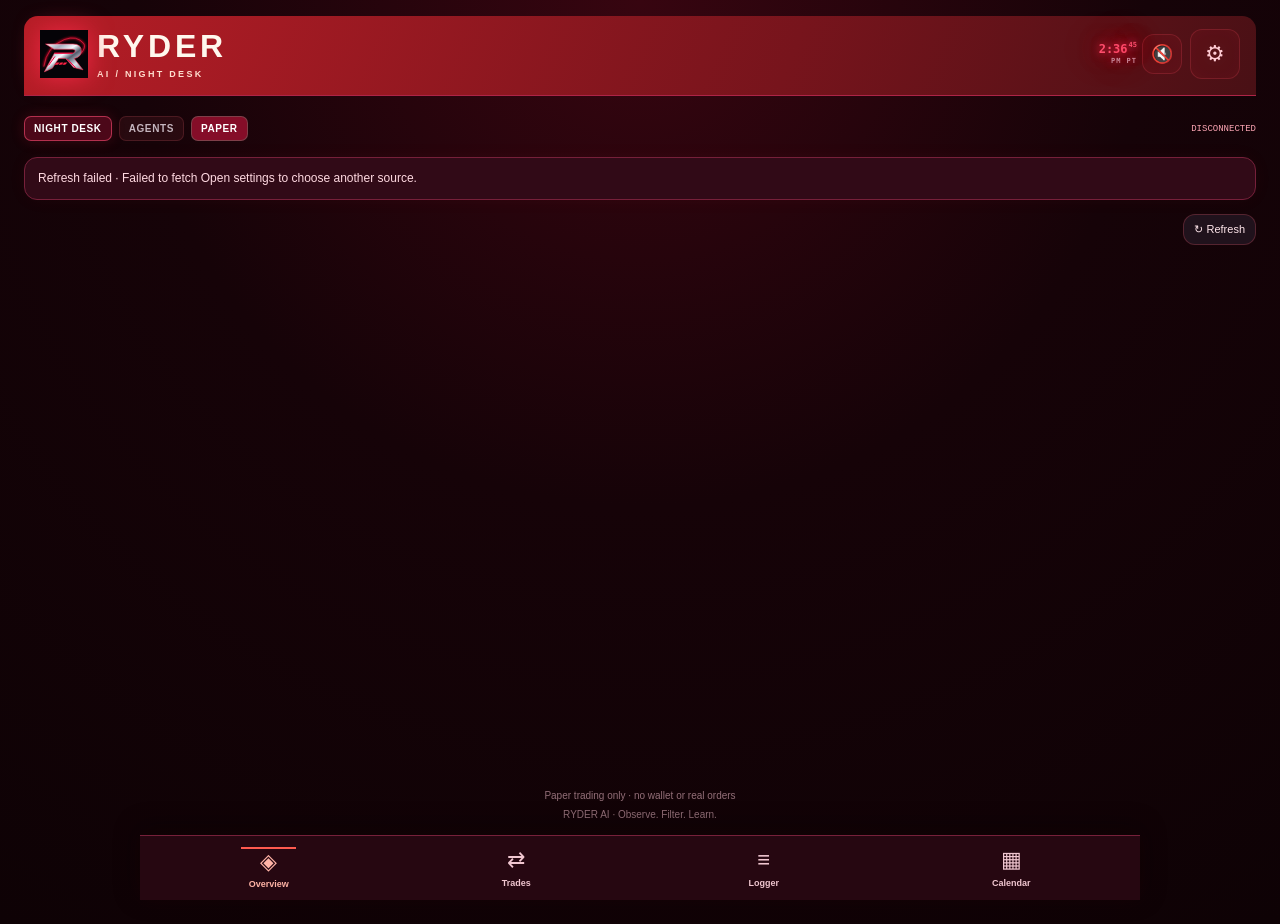
==== index.html @ 3778dda1 "Extend RYDER with eight evidence-backed desk insights Add agent work evidence, freshness-aware reche" ====
<!doctype html><html lang="en"><head><meta charset="utf-8"><meta name="viewport" content="width=device-width,initial-scale=1,viewport-fit=cover"><meta name="theme-color" content="#78051c"><meta name="apple-mobile-web-app-capable" content="yes"><meta name="apple-mobile-web-app-status-bar-style" content="default"><meta name="apple-mobile-web-app-title" content="RYDER AI"><meta name="description" content="Your RYDER AI paper trading desk."><link rel="manifest" href="manifest.webmanifest?v=10"><link rel="apple-touch-icon" href="/RYDER-AI/icon-192.png"><link rel="icon" href="ryder-r-emblem.svg?v=21"><link rel="stylesheet" href="style.css?v=32"><link rel="stylesheet" href="night-desk.css?v=8"><link rel="stylesheet" href="reference-desk.css?v=24"><title>RYDER AI · Night Desk</title></head><body><main><header><div class="brand"><img src="ryder-r-emblem.svg?v=21" alt="RYDER cyber rider helmet"><div>RYDER<span>AI / NIGHT DESK</span></div></div><button id="settings" aria-label="Open settings">⚙</button></header><div class="pills"><b class="dark">NIGHT DESK</b><b id="agent-count">AGENTS</b><b class="paper">PAPER</b><span id="sourceLabel">SNAPSHOT</span></div><div class="notice" id="notice" role="status">Loading your desk…</div><div class="toolbar"><span id="asof"></span><button id="refresh">↻ Refresh</button></div><div id="dashboard"></div><footer>Paper trading only · no wallet or real orders<br>RYDER AI · Observe. Filter. Learn.</footer><nav><a href="#balance" class="active">◈<span>Overview</span></a><a href="#trades">⇄<span>Trades</span></a><a href="#logs">≡<span>Logger</span></a><a href="#calendar">▦<span>Calendar</span></a></nav></main><dialog id="config"><form id="configForm"><div class="dialog-head"><h2>Your desk, connected.</h2><button type="button" id="close" aria-label="Close settings">✕</button></div><p>Use the included snapshot, import a JSON file, or connect a read-only RYDER feed.</p><label for="endpoint">JSON feed URL</label><input id="endpoint" type="url" placeholder="https://your-bot.example/data.json"><small>HTTPS JSON feed using the app kit schema. The server must allow this app’s origin (CORS). Use a public read-only feed; don’t enter keys or passwords.</small><button type="submit" class="primary">Connect feed</button><button type="button" id="snapshot">Use included snapshot</button><label class="filelabel">Import data.json<input id="import" type="file" accept=".json,application/json"></label><hr><h3>Add to your Home Screen</h3><p>Open this app in Safari, tap Share, then <strong>Add to Home Screen</strong>. Keep “Open as Web App” enabled if shown.</p><small>Connected feeds refresh every 45 seconds while the app is open. Imported files and the included snapshot do not update with the bot.</small><p id="configError" class="red" role="alert"></p></form></dialog><script src="app.js?v=15" defer></script><script src="calendar.js?v=8" defer></script><script src="mission.js?v=3" defer></script><script src="five.js?v=6" defer></script><script src="hub.js?v=3" defer></script><script src="decision-ops.js?v=1" defer></script><script src="intelligence.js?v=2" defer></script><script src="reference-desk.js?v=23" defer></script><script src="desk-insights.js?v=1" defer></script><script src="sleek.js?v=19" defer></script><script src="advisory-agents.js?v=2" defer></script></body></html>
---- style.css ----
:root{--green:#0e9f6e;--red:#e5484d;--ink:#0b0b0c;--muted:#8a8f98;--line:#ecedef;--bg:#f4f5f7}*{box-sizing:border-box}html{scroll-behavior:smooth;scroll-padding-top:14px}body{margin:0;background:var(--bg);color:var(--ink);font-family:-apple-system,BlinkMacSystemFont,'Segoe UI',sans-serif}main{max-width:480px;margin:auto;padding:calc(20px + env(safe-area-inset-top)) 14px calc(100px + env(safe-area-inset-bottom))}header,.brand,.pills,.toolbar,.row,.dialog-head{display:flex;align-items:center}header{justify-content:space-between;margin-bottom:20px}.brand{gap:9px;font-size:26px;font-weight:900;letter-spacing:3px}.brand img{width:48px;height:48px}.brand span{display:block;font-size:9px;color:var(--muted);letter-spacing:2.3px;margin-top:4px}button,.filelabel{font:inherit;border:1px solid var(--line);background:white;border-radius:12px;padding:11px 14px;cursor:pointer;color:var(--ink)}button:disabled{opacity:.5}button:focus-visible,a:focus-visible,input:focus-visible{outline:3px solid #3b82f6;outline-offset:3px}header button{font-size:22px;background:transparent}.pills{gap:7px;margin-bottom:16px}.pills b{font-size:10px;letter-spacing:.6px;padding:6px 9px;border-radius:7px;background:#e8eaed}.pills .dark{background:var(--ink);color:white}.pills .paper{background:#ddf5ea;color:var(--green)}.pills>span{margin-left:auto;font:9px ui-monospace,monospace;color:#6b7280}.notice{font-size:12px;line-height:1.6;background:#fff7ed;border:1px solid #fed7aa;color:#9a5c17;padding:11px 13px;border-radius:13px}.notice.connected{background:#edf9f2;border-color:#ccebd9;color:#176d4f}.toolbar{justify-content:space-between;gap:10px;margin:13px 0;font:10px ui-monospace,monospace;color:#6b7280}.toolbar button{font:11px -apple-system,sans-serif;padding:8px 10px}#dashboard{display:grid;gap:12px}.card{background:white;border:1px solid var(--line);border-radius:18px;padding:16px;box-shadow:0 1px 2px #10182805,0 6px 18px #10182808;animation:up .5s ease both}.row{justify-content:space-between;gap:8px}.label{font-size:10px;letter-spacing:1px;color:#777e88;font-weight:600;text-transform:uppercase}.sub{font-size:11px;color:#818894;line-height:1.6}.badge{font:11px ui-monospace,monospace;border-radius:8px;padding:6px 8px;background:#ddf5ea;color:var(--green)}.badge.down{background:#fde4e4;color:var(--red)}.amount{font-size:56px;font-weight:800;letter-spacing:-2.5px;margin:12px 0 6px}.amount span{font-size:34px;color:#a3a6ad;letter-spacing:-1px}.green{color:var(--green)}.red{color:var(--red)}.pnl{font-size:13px;font-weight:650}.mini{margin-top:7px;font-size:11px;color:#7e848e}.chart{display:block;width:100%;height:125px;margin-top:18px}.times{font:9px ui-monospace,monospace;color:#969ba5;display:flex;justify-content:space-between}.stats{display:grid;grid-template-columns:repeat(4,minmax(0,1fr));gap:7px}.stats .card{padding:13px 9px}.stats .label{font-size:8px;letter-spacing:.5px}.stats strong{display:block;font-size:22px;margin-top:7px;letter-spacing:-.7px}.dexes{display:flex;flex-wrap:wrap;gap:6px}.dex{background:white;border:1px solid var(--line);border-radius:20px;padding:7px 9px;font-size:10px;display:flex;gap:5px;align-items:center}.dot{display:inline-block;width:6px;height:6px;border-radius:50%;background:var(--green)}h2{font-size:14px;letter-spacing:-.2px;margin:0}h3{font-size:14px}.card>.row:first-child{margin-bottom:13px}.agent{display:grid;grid-template-columns:30px minmax(0,1fr) auto;gap:9px;padding:13px 0;border-top:1px solid var(--line);align-items:start}.agent-icon{width:30px;height:30px;border-radius:9px;display:grid;place-items:center;color:white;font-size:17px}.agent b{font-size:12px}.agent small{font-size:10px;color:#8a8f98;margin-left:5px}.action{font:10px/1.7 ui-monospace,monospace;margin-top:3px;overflow-wrap:anywhere}.chip{background:var(--bg);border-radius:6px;padding:5px 6px;font:9px ui-monospace,monospace;color:#777e88}.trade{border-top:1px solid var(--line);padding:13px 0}.trade summary{display:flex;justify-content:space-between;gap:8px;cursor:pointer;list-style:none}.trade summary::-webkit-details-marker{display:none}.token{display:flex;gap:9px;align-items:center;min-width:0}.avatar{width:30px;height:30px;flex-shrink:0;border-radius:50%;background:#f4e9e9;color:#b95d61;display:grid;place-items:center;font-size:12px;font-weight:bold}.token b{font-size:12px;overflow-wrap:anywhere}.trade .sub{font-size:9px}.trade .right{text-align:right;flex-shrink:0}.trade .right b{font-size:12px}.trade .right span{display:block;font:10px ui-monospace,monospace;margin-top:4px}.details{padding:12px;margin-top:10px;border-radius:9px;background:var(--bg);font:10px/1.8 ui-monospace,monospace;overflow-wrap:anywhere}.empty{padding:15px 0;color:#8a8f98;font-size:12px}.logs{background:#0b0b0c;color:#e6e6e6;border-radius:16px;padding:15px}.logs .row{margin-bottom:13px}.logs h2{font:12px ui-monospace,monospace}.logs button{background:#232326;color:#c8c8ce;border:0;font-size:10px;padding:7px 9px}.loglines{max-height:320px;overflow:auto}.logline{font:10px/1.9 ui-monospace,monospace;overflow-wrap:anywhere;padding:3px 0}.logline time{color:#7d8390}.logs .red{color:#ff8a8a}.logs .green{color:#4ade80}.reason{display:flex;justify-content:space-between;font-size:11px;padding:9px 0;border-top:1px solid var(--line)}footer{text-align:center;color:#9197a0;font-size:10px;line-height:1.9;margin-top:24px}nav{position:fixed;bottom:0;left:50%;transform:translateX(-50%);width:100%;max-width:480px;display:flex;justify-content:space-around;background:#fffffff2;backdrop-filter:blur(16px);border-top:1px solid #e5e7eb;padding:11px 5px calc(11px + env(safe-area-inset-bottom));z-index:5}nav a{display:grid;gap:4px;text-align:center;text-decoration:none;color:#9297a0;font-size:22px;min-width:55px}nav a span{font-size:9px;font-weight:600}nav a.active{color:var(--red)}dialog{border:1px solid var(--line);border-radius:22px;padding:23px;width:calc(100% - 24px);max-width:440px;max-height:90dvh;box-shadow:0 20px 80px #0003}dialog::backdrop{background:#0006;backdrop-filter:blur(3px)}dialog p{font-size:12px;color:#777e88;line-height:1.6}dialog small{display:block;font-size:10px;color:#8a8f98;line-height:1.6;margin:9px 0 14px}dialog label{font-size:11px;font-weight:600;display:block}dialog input[type=url]{display:block;width:100%;border:1px solid #dfe1e5;border-radius:10px;padding:12px;margin-top:8px;font:12px inherit}dialog form>button,.filelabel{display:block;width:100%;text-align:center;margin:8px 0}.primary{background:var(--ink);color:white}.filelabel input{display:block;font-size:10px;margin:9px auto 0;max-width:100%}hr{border:0;border-top:1px solid var(--line);margin:22px 0}.dialog-head button{padding:6px 10px}@keyframes up{from{opacity:0;transform:translateY(8px)}to{opacity:1;transform:none}}@media(prefers-reduced-motion:reduce){*{animation:none!important;scroll-behavior:auto!important}}@media(max-width:360px){main{padding-left:10px;padding-right:10px}.agent{grid-template-columns:26px minmax(0,1fr)}.agent .chip{grid-column:2;width:fit-content}.pills{gap:4px}.pills b{padding:6px}.amount{font-size:50px}}

/* RYDER / red-white night desk. Existing layout and spacing preserved. */
:root{color-scheme:dark;--green:#68efbf;--red:#ff5365;--ink:#fff5f6;--muted:#a99ba2;--line:#ff637c29;--bg:#0c080d}
body{background:#08070b;color:var(--ink);background-image:radial-gradient(ellipse at 13% 15%,#e51b3d25,transparent 44%),radial-gradient(ellipse at 90% 65%,#c7213b18,transparent 42%),linear-gradient(135deg,#09080d,#13090f 48%,#08080d);background-attachment:fixed;min-height:100vh}
body:before{content:'';position:fixed;inset:0;pointer-events:none;z-index:-1;background-image:linear-gradient(#ff52640a 1px,transparent 1px),linear-gradient(90deg,#ff52640a 1px,transparent 1px);background-size:48px 48px;mask-image:linear-gradient(110deg,#0008,transparent 50%,#0005)}
body:after{content:'';position:fixed;z-index:-1;inset:0;pointer-events:none;background:radial-gradient(circle at 50% 8%,#fb254321,transparent 30%)}
main{position:relative}header{border-bottom:1px solid #fa4a6233;padding-bottom:16px}.brand{color:#fff;letter-spacing:3px;text-shadow:0 0 24px #ff4d6555}.brand img{filter:drop-shadow(0 0 9px #ff385ba8)}.brand span{color:#ed9ca8;font-weight:600}header button{color:#ffccd4;border-color:#ff4e6533;background:#d8253610;box-shadow:inset 0 0 20px #f43f5e08}header button:hover{background:#ff30402b}
.pills b{background:#ff6b7914;border:1px solid #ff6b7929;color:#c4b5be}.pills .dark{background:linear-gradient(120deg,#be123c,#641225);border-color:#f84c7299;box-shadow:0 0 14px #fb28432b;color:white}.pills .paper{background:#1b2524;border-color:#68efbf38;color:#89edca}.pills>span{color:#fba5b3}
.notice{background:linear-gradient(110deg,#4b2121aa,#24141ecc);border-color:#f7907044;color:#ffc6ad;box-shadow:0 0 20px #e23b3b0b}.notice.connected{background:linear-gradient(110deg,#29131e,#15151c);border-color:#ff4c654d;color:#f3c4cc;box-shadow:inset 3px 0 #ff4865,0 0 23px #ff304015}
.toolbar{color:#b7a0ad}.toolbar button{background:#20121c;border-color:#ff5c713d;color:#ffe6eb}button:hover{border-color:#ff7188;background:#341922}.card{background:linear-gradient(135deg,#20121de8,#110e17f5 65%);border:1px solid #f85b7352;box-shadow:inset 0 1px #ffbec80b,0 0 0 1px #ff214008,0 0 24px #e1253b0d,0 8px 28px #0005;backdrop-filter:blur(18px)}
.card h2{color:#fff1f5;text-shadow:0 0 13px #ff5f7438}.label{color:#c7a6b5}.sub{color:#b9a4b2}.badge{background:#68efbf12;border:1px solid #68efbf33;color:#8ff9cf}.badge.down{background:#ff45641a;border:1px solid #ff567354;color:#ff8f9e}.amount{color:#fff6f8;text-shadow:0 0 36px #ff8b9a24}.amount span{color:#bda4b1}.pnl{font-weight:700}.mini{color:#baa3ae}.green{color:#80edc4}.red{color:#ff7186}.chart{filter:drop-shadow(0 0 7px #ff32454d)}.times{color:#ac8c9f}.stats .card{background:linear-gradient(135deg,#351522cc,#140f1c);border-color:#e54c6759}.stats strong{color:#fff5f8;text-shadow:0 0 20px #ff899b33}.stats .label{color:#d3adbe}.dex{background:#1b111be8;border-color:#f26a7f36;color:#ddd0d8}.dex .green{color:#f7bbc6}
.agent{border-color:#f0697c20}.agent b{color:#fff2f6}.agent small{color:#b79bac}.agent-icon{border:1px solid #ffb6c152;box-shadow:0 0 14px #f94b6e20;background:linear-gradient(145deg,#a6314c,#4c1227)!important;color:#fff0f5}.chip{background:#ffffff08;border:1px solid #ffb4c115;color:#cbb4c3}.action{color:#ddd0da}.action.red{color:#ff7186}.action.green{color:#80edc4}.trade{border-color:#f0697c20}.avatar{background:linear-gradient(145deg,#8f2445,#391026);color:#ffccd9;border:1px solid #ff8aa548;box-shadow:0 0 12px #ff33501a}.trade .sub{color:#b5a1b0}.details{background:#07070d88;border:1px solid #ff7a901c;color:#decad8}.empty{color:#b59eac}.reason{border-color:#f0697c20;color:#dac4d2}.reason b{color:#ffb0c0}
.logs{background:linear-gradient(135deg,#170a13,#08090f);border:1px solid #ff3f6570;box-shadow:0 0 18px #ff23401a,inset 0 1px #ff9ca512}.logs h2{color:#ffbdcf;text-shadow:0 0 14px #ff1d4f55}.logs button{background:#3c1425;color:#ffcad9;border:1px solid #ff6d8d40}.logline{border-bottom:1px solid #ffffff05}.logline time{color:#a98a9f}.logline b{color:#ffbed0!important}.logs .red{color:#ff8da1}.logs .green{color:#91eecb}.loglines{scrollbar-color:#763047 #100b12;scrollbar-width:thin}
footer{color:#b29aaa}nav{background:#130d17ed;border-color:#ff48654f;box-shadow:0 -6px 26px #0007,0 -1px 18px #ff20400d}nav a{color:#ac8fa2}nav a.active{color:#ff6687;text-shadow:0 0 16px #ff204b88}dialog{background:linear-gradient(140deg,#251320,#100d16);border-color:#ff668566;color:#fff1f6;box-shadow:0 0 70px #f62a4522,0 25px 100px #000b}dialog::backdrop{background:#040309bb}dialog p{color:#c5abba}dialog small{color:#b79aaa}dialog label{color:#f0d8e5}dialog input[type=url]{background:#090911;border-color:#b7476455;color:white}dialog button,.filelabel{background:#251322;border-color:#ff65843b;color:#fce5ef}.primary{background:linear-gradient(110deg,#e12b50,#9f183c);border-color:#ff7d9b66;color:white;box-shadow:0 0 20px #ff224021}hr{border-color:#ff71862b}:focus-visible{outline-color:#ff91a9!important}
@media(min-width:900px){body{background-image:radial-gradient(ellipse at 15% 28%,#dd173528,transparent 38%),radial-gradient(ellipse at 85% 68%,#d8244120,transparent 40%),linear-gradient(125deg,#09070d,#130910 48%,#07070c)}main:before{content:'';position:fixed;pointer-events:none;width:410px;height:410px;left:calc(50% - 730px);top:calc(50% - 205px);border:1px solid #ff4c5e19;border-radius:50%;box-shadow:0 0 0 45px #ff395006,0 0 0 46px #ff395013,0 0 0 90px #ff395004,0 0 0 91px #ff39500e;background:radial-gradient(circle,#ff1b3c0e,transparent 70%);z-index:-1}main:after{content:'';position:fixed;pointer-events:none;width:190px;height:190px;left:calc(50% - 620px);top:calc(50% - 95px);background:url('ryder-mascot.svg') center/contain no-repeat;opacity:.13;filter:drop-shadow(0 0 28px #ff2443);z-index:-1}}
.card{border-color:#ff3c5a80;box-shadow:inset 0 1px #ffdce80d,0 0 14px #ff163015,0 8px 28px #0005}header{border-bottom-color:#ff43585e}.logs{border-color:#ff304cbb;box-shadow:0 0 20px #ff163025}.card h2{color:#fff;text-shadow:0 0 12px #ff405b66}.brand img{filter:drop-shadow(0 0 12px #ff294bcc)}
.brand .rd-mascot{width:48px;height:48px;flex-shrink:0;filter:drop-shadow(0 3px 3px #b91c1c40)}.rd-body{transform-box:fill-box;transform-origin:50% 80%;animation:rdBob 3.2s ease-in-out infinite}.rd-face{transform-box:fill-box;transform-origin:center;animation:rdBlink 4.5s ease-in-out infinite}.rd-happy .rd-body{animation:rdHop 2.4s ease-in-out infinite}.rd-sad .rd-body{animation:rdDroop 4.5s ease-in-out infinite}.rd-sleepy .rd-body{animation:rdBreathe 5.5s ease-in-out infinite}.rd-sleepy .rd-face{animation:none}.rd-alert .rd-body{animation:rdAlert 1.6s ease-in-out infinite}@keyframes rdBob{0%,100%{transform:translateY(0) rotate(0)}25%{transform:translateY(-2px) rotate(-3deg)}75%{transform:translateY(-1px) rotate(3deg)}}@keyframes rdBlink{0%,92%,100%{transform:scaleY(1)}95%{transform:scaleY(.1)}}@keyframes rdHop{0%,100%{transform:translateY(0) rotate(0)}30%{transform:translateY(-4px) rotate(-4deg)}60%{transform:translateY(0) rotate(4deg)}}@keyframes rdDroop{0%,100%{transform:translateY(1px) rotate(-2deg)}50%{transform:translateY(2.5px) rotate(2deg) scale(1,.98)}}@keyframes rdBreathe{0%,100%{transform:scale(1)}50%{transform:scale(1.03,.97) translateY(1px)}}@keyframes rdAlert{0%,100%{transform:scale(1)}50%{transform:scale(1.06)}}@media(prefers-reduced-motion:reduce){.rd-body,.rd-face{animation:none!important}}
.brand .rd-mascot{width:88px;height:88px;margin:-14px -4px -14px -8px}#rd-extra{display:grid;gap:18px;margin-top:6px}.rd-card h2{margin:0}.rd-line{display:flex;justify-content:space-between;align-items:center;gap:10px;padding:7px 0;font-size:12px}.rd-line b{font-size:12px}.rd-mono{font:10px ui-monospace,monospace;opacity:.6}.rd-chip{font:9px ui-monospace,monospace;padding:4px 7px;border-radius:6px;background:#ffffff14;letter-spacing:.4px}.rd-chip.red{background:#e5484d22;color:var(--red)}.rd-chip.green{background:#0e9f6e22;color:var(--green)}.rd-bar{height:6px;border-radius:4px;background:#ffffff12;overflow:hidden;margin:2px 0 6px}.rd-bar i{display:block;height:100%;border-radius:4px;transition:width .6s ease}.rd-pos{padding:6px 0;border-top:1px solid #ffffff10}.rd-gauge{display:block;width:70%;margin:6px auto 2px;color:inherit}
.brand .rd-mascot{width:110px;height:110px;margin:-22px -8px -22px -12px}
#rd-bigstar{display:none}.brand .rd-mascot{width:110px;height:110px;margin:-22px -8px -22px -12px}
@media(min-width:900px){main:after{display:none!important}#rd-bigstar{display:block;position:fixed;pointer-events:none;width:290px;height:290px;left:calc(50% - 670px);top:calc(50% - 145px);z-index:0;opacity:1;filter:drop-shadow(0 0 14px #ff5a6e) drop-shadow(0 0 40px #ff3b4fcc) drop-shadow(0 0 80px #ff3b4f88)}#rd-bigstar .rd-mascot{width:100%;height:100%;margin:0;filter:none}#rd-bigstar .rd-face{transform-box:fill-box;transform-origin:center;scale:1.35}#rd-bigstar .rd-face ellipse,#rd-bigstar .rd-face path,#rd-bigstar .rd-face circle{fill:#fff;filter:drop-shadow(0 0 2px #fff)}.brand .rd-mascot{width:120px;height:120px}}
/* v6: voice toggle, extra emotes, hops, victory lap */
header{gap:8px}#rd-voice{margin-left:auto;font-size:18px;width:40px;height:40px;padding:0;line-height:1}
#rd-voice+#settings{margin-left:0}
.rd-excited .rd-body{animation:rdHop .9s ease-in-out infinite}
.rd-nervous .rd-body{animation:rdShake .35s ease-in-out infinite}
.rd-shades .rd-body{animation:rdBob 2.4s ease-in-out infinite}
.rd-angry .rd-body{animation:rdShake .25s linear 4}
@keyframes rdShake{0%,100%{transform:translateX(0) rotate(0)}25%{transform:translateX(-1.5px) rotate(-3deg)}75%{transform:translateX(1.5px) rotate(3deg)}}
.rd-hopnow{animation:rdHopOnce .9s cubic-bezier(.3,1.6,.5,1)!important}
@keyframes rdHopOnce{0%{transform:translateY(0) rotate(0)}30%{transform:translateY(-14%) rotate(-8deg)}55%{transform:translateY(0) rotate(6deg)}75%{transform:translateY(-5%) rotate(-3deg)}100%{transform:translateY(0) rotate(0)}}
.rd-lap{position:fixed;top:38%;left:-140px;width:120px;height:120px;z-index:50;pointer-events:none;animation:rdLap 2s ease-in-out forwards;filter:drop-shadow(0 0 14px #ff5a6e) drop-shadow(0 0 36px #ff3b4fcc)}
.rd-lap svg{width:100%;height:100%}
@keyframes rdLap{0%{transform:translateX(0) translateY(0) rotate(0)}25%{transform:translateX(30vw) translateY(-40px) rotate(180deg)}50%{transform:translateX(60vw) translateY(0) rotate(360deg)}75%{transform:translateX(90vw) translateY(-40px) rotate(540deg)}100%{transform:translateX(calc(100vw + 160px)) translateY(0) rotate(720deg)}}
@media(prefers-reduced-motion:reduce){.rd-hopnow,.rd-lap,.rd-excited .rd-body,.rd-nervous .rd-body,.rd-angry .rd-body{animation:none!important}.rd-lap{display:none}}

/* Calendar view */
body.cal-on #dashboard,body.cal-on .toolbar,body.cal-on #notice,body.cal-on .pills,body.cal-on footer{display:none!important}#calview .card{margin-bottom:12px}
.cal-sim{font-size:10px;letter-spacing:.08em;padding:3px 7px;border-radius:6px;background:#ff48651f;color:#ff8aa0;border:1px solid #ff486555}
.cal-eq{font-size:34px;font-weight:900;margin-top:6px;font-variant-numeric:tabular-nums}.cal-pnl{font-weight:800;font-size:15px}.up{color:var(--green)}.dn{color:var(--red)}
.cal-sub{color:var(--muted);font-size:12px;margin-top:4px}.cal-spark{width:100%;height:46px;margin-top:10px;display:block}
.cal-nav{display:flex;justify-content:space-between;align-items:center;margin-bottom:10px}.cal-nav b{font-size:17px}.cal-nav button{width:36px;height:36px;border-radius:50%;border:1px solid var(--line);background:transparent;color:inherit;font-size:20px}
.cal-grid{display:grid;grid-template-columns:repeat(7,1fr);gap:4px}.cal-wk span{text-align:center;font-size:10px;color:var(--muted);padding-bottom:2px}
.cal-d{min-height:52px;border-radius:8px;padding:4px 3px;display:flex;flex-direction:column;align-items:center;gap:1px;background:#ffffff08;border:1px solid transparent;overflow:hidden}
.cal-d.blank{background:none}.cal-d b{font-size:11px;color:var(--muted);font-weight:600}.cal-d small{font-size:9.5px;font-weight:800;font-variant-numeric:tabular-nums;white-space:nowrap}.cal-d i{font-size:8px;font-style:normal;opacity:.75}
.cal-d.g{background:rgba(14,190,120,var(--a))}.cal-d.r{background:rgba(229,72,77,var(--a))}.cal-d.g b,.cal-d.r b,.cal-d.g small,.cal-d.r small{color:#fff}
.cal-d.today{border-color:#ff6687;box-shadow:0 0 0 1px #ff6687}.cal-note{font-size:11px;color:var(--muted);margin:10px 0 0;text-align:center}
.cal-stats{display:grid;grid-template-columns:1fr 1fr;gap:10px}.cal-stats .card{margin:0!important;display:flex;flex-direction:column;gap:3px}.cal-stats span{font-size:12px;color:var(--muted)}.cal-stats b{font-size:22px}.cal-stats small{font-size:11px;color:var(--muted)}#calview .cal-stats{margin-bottom:12px}
.cal-t{display:flex;justify-content:space-between;align-items:center;padding:10px 0;border-top:1px solid var(--line)}.cal-t small{display:block;font-size:11px;color:var(--muted);margin-top:2px}
.cal-desk{font-size:10px;margin-left:6px;padding:2px 6px;border-radius:5px;background:#ffffff12;color:var(--muted)}.cal-res{text-align:right;font-weight:800}.cal-res.up{color:var(--green)}.cal-res.dn{color:var(--red)}.cal-none,.cal-empty{color:var(--muted)}
#rclock{position:absolute;transform:translateY(-50%);text-align:right;line-height:1;pointer-events:none;font-family:ui-monospace,'SF Mono','DejaVu Sans Mono',Menlo,monospace;font-weight:700;color:#ff4d6d;text-shadow:0 0 8px #ff2e55,0 0 22px #ff2e55,0 0 44px #b3123a;font-variant-numeric:tabular-nums;white-space:nowrap}
#rclock .t{display:block;font-size:12px;letter-spacing:0}#rclock sup{font-size:7px;vertical-align:top;margin-left:1px;position:relative;top:-1px}#rclock .l{display:block;font-size:7px;letter-spacing:1px;color:#c98a9b;text-shadow:0 0 6px #ff2e5580;margin-top:3px}

/* Why coins got skipped */
#skiptally .row{justify-content:space-between;align-items:baseline;gap:8px}.st-bw{font-size:11px;color:var(--muted);white-space:nowrap}.st-bw .up{color:var(--green)}.st-bw .dn{color:var(--red)}
.st-grid{display:grid;grid-template-columns:1fr 1fr;gap:12px 14px;margin-top:12px}.st-r{display:flex;justify-content:space-between;gap:6px;font-size:12px;color:#e9d6de}.st-r b{font-family:ui-monospace,monospace;color:#ff6687;text-shadow:0 0 8px #ff204b77}
.st-i i{display:block;height:3px;margin-top:6px;border-radius:2px;background:#ff4d6d;box-shadow:0 0 8px #ff2e55}.st-foot{display:block;margin-top:12px;font-size:10px;color:var(--muted)}
/* Publisher-backed research views; original desk and navigation remain available. */
#mission-desk{scroll-margin-top:20px}.mc-heading{display:flex;align-items:center;justify-content:space-between;gap:12px;margin:18px 0 10px}.mc-heading h2{font-size:18px}.mc-tabs{display:flex;gap:7px;overflow:auto;margin-bottom:14px}.mc-tabs button{font-size:11px;padding:9px 12px;white-space:nowrap}.mc-tabs .active{background:#ff2d55;color:white;border-color:#ff809b}.mc-grid{display:grid;gap:12px}.mc-card{min-width:0}.mc-card h2{font-size:15px;flex:1}.mc-number{font:10px ui-monospace,monospace;color:#ff93ac;border:1px solid #ff536555;border-radius:6px;padding:5px}.mc-card>.row{justify-content:flex-start;margin-bottom:14px}.mc-note{margin:14px 0 0;line-height:1.7}.mc-scroll{overflow:auto;max-height:440px}.mc-scroll table{width:100%;border-collapse:collapse;font-size:11px}.mc-scroll td,.mc-scroll th{padding:10px 5px;text-align:left;border-bottom:1px solid #ff536522;max-width:300px;overflow-wrap:anywhere}.mc-scroll th{color:#b68da3;font-weight:500}.mc-scroll td small{display:block;color:#b68da3;margin-top:5px}.mc-scroll button{font-size:10px;padding:6px 8px}.mc-filters{display:flex;gap:7px;flex-wrap:wrap;margin-bottom:12px}.mc-filters input,.mc-filters select,#mc-log-search{max-width:100%;min-width:0;width:145px;font:11px inherit;background:#160d17;color:#fff;border:1px solid #ff536544;border-radius:8px;padding:9px}.mc-filters input[type=checkbox]{width:auto}.mc-filters label{font-size:11px;display:flex;align-items:center}.mc-chart{width:100%;height:180px;display:block}.mc-chart text{fill:#b68da3;font-size:8px}.mc-legend{display:flex;gap:10px;flex-wrap:wrap;font-size:10px;color:#cba5b7;margin:8px 0 14px}.mc-legend i{display:inline-block;width:7px;height:7px;border-radius:50%;margin-right:4px}.mc-bar{display:grid;grid-template-columns:minmax(65px,1fr) 2fr 65px;align-items:center;gap:8px;font-size:10px;margin:12px 0}.mc-bar>div{height:7px;background:#ffffff0b;border-radius:8px}.mc-bar i{display:block;height:100%;border-radius:8px}.mc-bar b{text-align:right}.mc-pin{display:flex;gap:10px;align-items:center;margin:8px 0}.mc-pin .sub{flex:1}.mc-address{font:11px ui-monospace,monospace;overflow-wrap:anywhere}.mc-cal{margin:15px 0;font-size:11px}.mc-cal div{display:flex;justify-content:space-between;margin-top:7px;gap:10px}.mc-cal meter{width:60%;accent-color:#ff5365}.mc-card details summary{cursor:pointer;font-size:11px;color:#cfabbc;margin-top:12px}.mc-scope{margin:12px 0}#mc-token-dialog,#mc-recovery{max-width:650px;width:90vw;max-height:85vh;overflow:auto;background:#1b101b;color:#fff;border:1px solid #ff536577;border-radius:16px;padding:20px}#mc-recovery li{margin:12px 0;font-size:13px;line-height:1.6}@media(min-width:1100px){.mc-grid{grid-template-columns:1fr 1fr}.mc-card:first-child{grid-column:1/-1}}

/* Explicit contrast for research controls: RYDER burgundy, red and pale text. */
#mission-desk button,#opportunity-lab button,#mc-token-dialog button,#mc-recovery button{
 background:#321324;color:#ffe5ec;border:1px solid #ff536566;
 box-shadow:0 0 12px #ff2d5512;
}
#mission-desk .mc-tabs button{background:#28121f;color:#ffd4df;border-color:#9b365366}
#mission-desk .mc-tabs button:hover{background:#492035;border-color:#ff637f}
#mission-desk .mc-tabs button.active{
 background:linear-gradient(135deg,#d81e48,#ad123a);color:#fff;
 border-color:#ff91a7;box-shadow:0 0 16px #ff2d5544;
}
#mission-desk button:focus-visible,#mission-desk input:focus-visible,#mission-desk select:focus-visible{
 outline:2px solid #ff91a7;outline-offset:3px;
}
#mission-desk .mc-filters input,#mission-desk .mc-filters select,#mission-desk #mc-log-search{
 background:#1b0e19;color:#ffe5ec;border-color:#a63b5966;
}
#mission-desk input::placeholder{color:#d6a9bc;opacity:1}
#mission-desk .mc-filters select option{background:#1b0e19;color:#ffe5ec}
#mission-desk input[type=checkbox],#mission-desk meter{accent-color:#ff3159}
#mission-desk details summary{color:#ffd4df}
#mission-desk .mc-scroll th{color:#e6bbcd}
#mc-token-dialog,#mc-recovery{background:#1b101b;color:#ffe5ec}
/* Focused Night Desk: one workspace per task. */
[hidden]{display:none!important}main{max-width:1000px;margin:auto}#dashboard{min-height:55vh}#dashboard>.card{margin-bottom:18px}#dashboard .amount{font-size:clamp(44px,9vw,68px)}#mission-desk .mc-grid{grid-template-columns:repeat(auto-fit,minmax(min(100%,330px),1fr))}#mission-desk .mc-heading .sub{font-size:11px}.mc-card .mc-note{font-size:11px;line-height:1.65;opacity:.8}#mission-desk .mc-tabs{margin:10px 0 20px}.sleek-subnav{display:flex;gap:8px;overflow-x:auto;padding:8px 0 18px;scrollbar-width:thin}.sleek-subnav button{flex-shrink:0;border:1px solid #713047;border-radius:12px;background:#28121f;color:#ffd4df;padding:11px 15px;font:inherit;font-size:12px;cursor:pointer}.sleek-subnav button[aria-pressed=true]{background:#ad123a;color:white;border-color:#ff577b}.sleek-subnav button:focus-visible,nav a:focus-visible{outline:2px solid #ffb6c8;outline-offset:3px}.sleek-metrics{display:grid;grid-template-columns:repeat(3,1fr);gap:10px;margin:20px 0}.sleek-metrics>div{background:#210f1b;border:1px solid #643044;border-radius:14px;padding:15px 10px}.sleek-metrics b{display:block;font-size:26px;color:#ffe5ec}.sleek-metrics span{font-size:11px;color:#d6a9bc}.sleek-bar{display:grid;grid-template-columns:minmax(80px,1fr) 2fr 75px;gap:10px;align-items:center;margin:15px 0;font-size:12px}.sleek-bar>i{height:6px;background:#ffffff0c;border-radius:6px;overflow:hidden}.sleek-bar i b{display:block;height:100%;border-radius:6px}.sleek-bar strong{text-align:right}.sleek-method{margin-top:25px;border-top:1px solid #693044;padding-top:15px}#sleek-reviews details:not(.sleek-method){border-bottom:1px solid #693044;padding:14px 0}#sleek-reviews summary{cursor:pointer;font-size:13px;color:#ffe5ec}#sleek-reviews small{display:block;overflow-wrap:anywhere;color:#d6a9bc}#sleek-reviews p{font-size:13px;line-height:1.7}main>nav{max-width:1000px;margin:0;left:50%;right:auto;transform:translateX(-50%)}footer{font-size:10px;opacity:.65}@media(min-width:760px){main{padding:28px 36px 100px}.brand{font-size:32px}.stats{gap:14px}.notice{font-size:12px}.toolbar{margin:14px 0 22px}}@media(prefers-reduced-motion:reduce){*{scroll-behavior:auto!important}}
.sleek-agent{display:grid;grid-template-columns:74px 1fr auto;gap:10px;padding:12px 0;border-top:1px solid #ffffff10;font-size:12px;align-items:center}.sleek-agent span{white-space:nowrap;overflow:hidden;text-overflow:ellipsis;color:#dfb4c5}.sleek-agent small{font:10px ui-monospace,monospace;color:#ffd4df;background:#ffffff08;padding:5px 7px;border-radius:6px}#sleek-pulse details{margin-top:12px;font-size:12px}#rd-bigstar{display:none!important}@media(max-width:430px){.sleek-agent{grid-template-columns:60px 1fr}.sleek-agent small{display:none}}

#five-funnel, #five-range, #five-watch, #five-trades {
  margin-block: 12px;
  min-width: 0;
}
[data-five-token]:is(button), #five-timeline button {
  background: #311622;
  border: 1px solid #79364c;
  color: #ffe5ec;
  margin: 2px;
  max-width: 100%;
  overflow-wrap: anywhere;
  text-align: start;
}
#five-timeline { width: min(440px, 94vw); overflow-wrap: anywhere; }
.fill-dot { cursor: pointer; }

#hub-guide{display:flex;align-items:start;justify-content:space-between;gap:8px;border-top:1px solid #713144;padding-top:10px;margin-top:10px}.hub-badge,.hub-links a{background:#311a25;color:#ffb9c6;border:1px solid #874256;border-radius:8px;padding:5px 8px;font-size:.8rem}.hub-links{display:grid;gap:6px}.hub-links a{text-decoration:none}.hub-links a:focus-visible{outline:2px solid #fff}#hub-watch,#hub-replay{padding:10px 0}

/* Night Desk: red masthead, paper ledger and chronological decision tape. */
body{background:#100c0d;color:#fff5ef}
body::before,body::after,main::before,main::after{display:none}
header{background:linear-gradient(112deg,#b61d26,#77141c 62%,#491015);border-radius:14px 14px 0 0;padding:12px 16px;border-bottom:2px solid #ff554c}
header .brand{color:#fff8ee;text-shadow:none;letter-spacing:.12em}
header .brand span{color:#ffdfcf}
main .card{background:#201719;border-color:#573338;box-shadow:none;backdrop-filter:none}
main #balance{background:linear-gradient(115deg,#571c21,#30181a 62%,#211619);border-top:2px solid #ff534a}
main #sleek-pulse{background:#181314}
#rd-bigstar{display:none!important}
.rd-venues{display:flex;flex-wrap:wrap;gap:6px;align-items:center;border-bottom:1px solid #563437;padding-bottom:10px}
.rd-venues span,.rd-venues a{font:600 .75rem ui-monospace,monospace;padding:4px 7px;color:#ffe9de;background:#352021;border-radius:4px}
.rd-venues b{color:#ffc8b4}
.rd-tape{padding:14px 0;margin-bottom:14px;border-bottom:1px solid #563437}
.rd-tape>div{display:grid;grid-template-columns:5ch 8ch minmax(0,1fr);gap:.7em;align-items:baseline;padding:5px 0;font:500 .76rem/1.45 ui-monospace,monospace}
.rd-tape time{color:#cbb4ad}.rd-tape strong{color:#ff9989}.rd-tape span{overflow-wrap:anywhere}
.rd-shift-report{margin-top:12px;border-top:1px solid #573338;padding-top:10px}.rd-shift-report>summary{cursor:pointer;color:#ffb7a7}
main>nav a.active{color:#ffb3a6;text-shadow:none;border-top:2px solid #ff5a4f}
@media(max-width:480px){header{padding:9px 10px}.rd-tape>div{font-size:.71rem;gap:.5em}}

main #balance{background:linear-gradient(150deg,#e33439 0%,#bd242d 52%,#8b1d29);color:#fff8ef;border-color:#ed635b}
#balance .chart path[stroke]{stroke:#fff6ee}#balance .chart stop{stop-color:#fff2e1}
#balance .sub,#balance .times,#balance small{color:#ffe2d8}
.rd-skips{margin:12px 0}.rd-skips meter{display:block;width:100%;height:6px;accent-color:#fd636b}.rd-skips meter::-webkit-meter-optimum-value{background:#ed515f}
#sleek-pulse #six-recap{background:linear-gradient(150deg,#c52532,#941b29);color:#fff;border:1px solid #ed635b;border-radius:16px;padding:16px;margin-top:16px}
#six-recap h2,#six-recap summary,#six-recap .sub,#six-recap .muted,#six-recap small{color:#fff}
.rd-recap-value{display:block;color:#fff;font-size:clamp(1.45rem,5vw,2.55rem);line-height:1.2}
.rd-recap-metrics{display:grid;grid-template-columns:repeat(3,minmax(0,1fr));gap:6px;margin:10px 0}
.rd-recap-metrics span{background:#761722;padding:8px;color:#fff;border-radius:6px;font-size:.72rem}
.rd-recap-metrics b{display:block;color:#fff;font-size:1.05rem}

#six-recap a,#six-recap td,#six-recap th,#six-recap .green,#six-recap .red{color:#fff}
---- night-desk.css ----
/* RYDER Night Desk: additive, paper-only presentation layer.
   Keeps existing publisher data, event handlers, and diagnostics intact. */
:root{--bg:#120308;--ink:#fff5f7;--muted:#d8aeb8;--line:#742038;--red:#ff3159;--green:#54d977}
body{background:radial-gradient(circle at 50% 0,#370510 0,#160308 45%,#0e0205 100%);color:var(--ink)}
main{max-width:1480px;padding:24px 24px 110px}
header{border-bottom:1px solid #ae2447;padding-bottom:16px}
.brand{color:#fff;letter-spacing:.5px}.brand span{color:#f4d7de}
.pills .dark{background:#4c0819;color:white}.pills .paper{background:#850d28;color:white}
button,.filelabel{background:#350916;color:#fff;border-color:#8e2440}
.notice{background:#310a17;color:#ffd9e1;border-color:#76203a}
.notice.connected{background:#13291f;color:#b9f9d6;border-color:#34634a}
.card,.logs{background:linear-gradient(125deg,#3b0715,#20040d);color:#fff;border:1px solid #a51b3d;box-shadow:none}
.card .sub,.logs .sub,.label,.mini{color:#e5b7c1}
#dashboard{display:grid;grid-template-columns:minmax(0,2fr) minmax(310px,1fr);gap:16px;align-items:start}
#dashboard>*{min-width:0}
#balance{grid-column:1;grid-row:1;min-height:440px;background:linear-gradient(135deg,#ba002c 0%,#530719 55%,#290510 100%)}
#agents{grid-column:2;grid-row:1;max-height:440px;overflow:auto}
#dashboard>.stats{grid-column:1 / -1;grid-row:2}
#dashboard>.dexes{grid-column:1 / -1}
#dashboard>section:not(#balance):not(#agents),#dashboard>.logs{grid-column:1 / -1}
#agents .agent{border-bottom:1px solid #8a2540}
#agents .agent-icon{color:white}
.amount,.amount span{color:white}
.pnl.green,.green{color:#74f0a6}
.pnl.red,.red{color:#ff8197}
nav{background:#260711;border-color:#76203a}
nav a{color:#f0c6d0}nav a.active{color:#fff}
footer{color:#d7a8b4}
@media(max-width:820px){main{padding:18px 12px 110px}#dashboard{display:block}#dashboard>*{margin-bottom:14px}#balance{min-height:0}#agents{max-height:none}.brand{font-size:22px}}

/* Night Desk v2: compact overview with positions and agents together. */
@media(min-width:821px){
 #dashboard{grid-template-columns:minmax(0,1.75fr) minmax(320px,1fr);gap:14px}
 #balance{grid-column:1;grid-row:1 / span 2;min-height:340px}
 #balance .chart{height:165px;margin-top:12px}
 #agents{grid-column:2;grid-row:2;max-height:480px;overflow:auto}
 #rd-extra{display:contents}
 #rd-extra>.rd-card:has(.rd-pos){grid-column:2;grid-row:1;min-height:120px}
 #dashboard>.stats{grid-column:1 / -1;grid-row:auto}
}
#agents .agent{padding:9px 0}
#balance .amount{margin:8px 0 4px}
#agents .action{overflow-wrap:anywhere}
@media(max-width:820px){#rd-extra{display:block}#balance .chart{height:115px}}

/* Keep the positions card in the right rail; the extra-card wrapper is populated after render. */
@media(min-width:821px){#dashboard:has(#rd-extra .rd-pos) #agents{grid-row:2}#dashboard #rd-extra>.rd-card:has(.rd-pos){order:-1}}

/* Screenshot-aligned live overview: preserve publisher data and all detail panels. */
@media(min-width:821px){
 #dashboard{grid-template-columns:minmax(0,2fr) minmax(320px,0.96fr);grid-template-rows:minmax(245px,auto) minmax(230px,auto);gap:18px}
 #balance{grid-column:1;grid-row:1 / span 2;min-height:510px;padding:28px 30px;display:flex;flex-direction:column}
 #balance .amount{font-size:clamp(56px,6vw,92px);line-height:1.05}
 #balance .amount span{font-size:.7em}
 #balance .chart{height:190px;margin-top:auto}
 #agents{grid-column:2;grid-row:2;max-height:none;padding:20px 22px}
 #rd-extra{display:contents}
 #rd-extra>.rd-card:nth-child(3){grid-column:2;grid-row:1;min-height:245px;padding:20px 22px}
 #dashboard>.stats{grid-column:1 / -1;grid-row:auto}
}
#balance{background:linear-gradient(125deg,#d00030 0%,#81001d 45%,#29030d 100%)}
#balance .chart polyline{stroke:#fff}
#agents h2,#rd-extra>.rd-card:nth-child(3) h2{font-size:clamp(18px,2vw,25px);color:#fff}
#agents .agent{grid-template-columns:25px minmax(0,1fr) auto;padding:8px 0}
#agents .agent b{color:#fff}
#agents .agent small{color:#e3b9c3}
#dashboard .card{border-color:#aa153a}
#dashboard>.stats .card{background:#2b0711}
@media(max-width:820px){#balance{padding:20px}#agents{padding:18px}#rd-extra>.rd-card:nth-child(3){border-color:#a51b3d}}

/* The overview router moves publisher-backed positions into this visible panel. */
@media(min-width:821px){#dashboard>#night-positions{grid-column:2;grid-row:1;min-height:245px;padding:20px 22px}#dashboard>#agents{grid-column:2;grid-row:2;max-height:none}#dashboard>#balance{grid-column:1;grid-row:1 / span 2}}
@media(max-width:820px){#dashboard>#night-positions{display:block;margin-bottom:14px}#dashboard>#agents{display:block}}

/* Dedicated visible overview roster; no dependence on hidden legacy agent tab. */
#night-agent-rail{display:block;min-width:0;padding:20px 22px}
#night-agent-rail h2{font-size:24px;color:#fff}
.night-agent-row{display:grid;grid-template-columns:12px minmax(75px,0.8fr) minmax(0,1.4fr);gap:10px;align-items:center;padding:9px 2px;border-bottom:1px solid #a51b3d;font-size:13px}
.night-agent-row b{color:white}.night-agent-row>span:last-child{color:#f4d4dd;overflow-wrap:anywhere}
.night-agent-dot{width:9px;height:9px;border-radius:50%;background:#b8aeb1}.night-agent-dot.ok{background:#48d46b}
@media(min-width:821px){#dashboard>#night-agent-rail{grid-column:2;grid-row:2;align-self:stretch}#dashboard>#night-positions{grid-column:2;grid-row:1}#dashboard>#balance{grid-column:1;grid-row:1 / span 2}}
@media(max-width:820px){#night-agent-rail{margin-bottom:14px}}

/* Night Desk definitive overview placement: override legacy full-width section rules. */
@media(min-width:620px){
 #dashboard{display:grid!important;grid-template-columns:minmax(0,1.75fr) minmax(260px,1fr)!important;grid-template-rows:auto auto!important;gap:14px!important;align-items:stretch}
 #dashboard>section#balance{grid-column:1!important;grid-row:1 / span 2!important;min-width:0;min-height:470px}
 #dashboard>section#night-positions{grid-column:2!important;grid-row:1!important;min-width:0;min-height:170px;max-height:260px;overflow:auto;margin:0!important}
 #dashboard>section#night-agent-rail{grid-column:2!important;grid-row:2!important;min-width:0;align-self:stretch;margin:0!important}
 #dashboard>section#agents{display:none!important}
 #dashboard>div.stats{grid-column:1 / -1!important;grid-row:auto!important}
}
@media(max-width:619px){
 #dashboard{display:flex!important;flex-direction:column!important}
 #dashboard>section#balance{order:0}
 #dashboard>section#night-positions{order:1}
 #dashboard>section#night-agent-rail{order:2}
 #dashboard>section#agents{display:none!important}
 #dashboard>div.stats{order:3}
}
#dashboard>section#night-agent-rail[hidden],#dashboard>section#night-positions[hidden]{display:none!important}

/* Definitive structural layout: the three cards share one DOM wrapper. */
#dashboard>#night-overview-layout{grid-column:1 / -1!important;grid-row:auto!important;display:grid!important;grid-template-columns:minmax(0,1.85fr) minmax(260px,1fr);gap:16px;width:100%;min-width:0;align-items:stretch}
#night-overview-layout>#balance{grid-column:1!important;grid-row:1!important;min-width:0;min-height:480px;margin:0!important}
#night-overview-right{grid-column:2;grid-row:1;display:flex;flex-direction:column;gap:16px;min-width:0}
#night-overview-right>#night-positions{display:block!important;min-height:170px;max-height:none;flex:0 0 auto;margin:0!important;overflow:visible}
#night-overview-right>#night-agent-rail{display:block!important;flex:1 1 auto;margin:0!important;min-width:0}
#night-overview-layout [hidden]{display:none!important}
@media(max-width:690px){#dashboard>#night-overview-layout{display:flex!important;flex-direction:column!important}#night-overview-layout>#balance{min-height:300px}#night-overview-right{display:flex!important;flex-direction:column!important}}
---- reference-desk.css ----
/* Approved reference layout — scoped so existing Markets/Trades/Research/More survive. */
body.nd-overview-active{background:radial-gradient(ellipse at 50% -20%,#3b0614,#08070b 58%,#050508)!important;color:#f6f1f4}
body.nd-overview-active main{max-width:1640px;padding:18px 24px 85px}
body.nd-overview-active main>header{min-height:90px;border-bottom:1px solid #7e1930;background:linear-gradient(90deg,#180710,#09070b);padding:10px 18px;border-radius:8px}
body.nd-overview-active .brand{font-size:30px;font-weight:900;letter-spacing:3px;text-shadow:0 0 12px #ed204d}
body.nd-overview-active .brand span{font-size:11px;letter-spacing:2.5px;color:#e1cbd3}
body.nd-overview-active main>nav{position:relative;bottom:auto;left:auto;right:auto;display:flex;justify-content:flex-start;gap:5px;background:#10090f;border:1px solid #632035;border-radius:5px;padding:6px;margin:8px 0 14px;z-index:1}
body.nd-overview-active main>nav a{display:flex;flex-direction:row;gap:8px;flex:0 0 auto;padding:9px 20px;font-size:13px}
body.nd-overview-active main>nav a.active{background:linear-gradient(90deg,#a6082f,#5d0821);box-shadow:0 0 18px #e71e4d55;border:1px solid #fa2d57}
body.nd-overview-active main>.pills{position:absolute;right:95px;top:42px;z-index:2}
body.nd-overview-active main>.toolbar{font-size:11px;opacity:.8}
body.nd-overview-active #dashboard{display:block!important}
body.nd-overview-active #dashboard>#night-overview-layout,body.nd-overview-active #dashboard>.stats,body.nd-overview-active #dashboard>#sleek-pulse,body.nd-overview-active #dashboard>#night-positions,body.nd-overview-active #dashboard>#night-agent-rail{display:none!important}
body.nd-overview-active #dashboard>[data-desk-page="overview"]:not(#nd-reference){display:none!important}
#nd-reference{display:block!important;width:100%;font-family:inherit}
#nd-reference *{box-sizing:border-box}
#nd-reference .nd-panel{background:linear-gradient(140deg,#190c16,#090a10 70%);border:1px solid #b11b3e;box-shadow:inset 0 0 18px #c4113514,0 0 12px #df19442b;border-radius:7px;padding:18px;min-width:0}
#nd-reference h2{margin:0;color:#fff;font-size:15px;letter-spacing:1.6px;font-weight:850;text-shadow:0 0 8px #fa295744}
#nd-reference small{font-size:10px;letter-spacing:1.4px;color:#ca9daa}
#nd-reference .nd-kpis{display:grid;grid-template-columns:repeat(5,minmax(0,1fr));gap:13px;margin-bottom:14px}
#nd-reference .nd-kpi{display:flex;gap:14px;align-items:center;min-height:94px;background:linear-gradient(125deg,#240b19,#110a12)}
#nd-reference .nd-kpi-icon{font-size:28px;color:#ff365e;text-shadow:0 0 15px #ff2555}
#nd-reference .nd-kpi strong{display:block;font-size:clamp(18px,2vw,29px);font-weight:850;white-space:nowrap;color:#fff;margin-top:8px}
#nd-reference .nd-workspace{display:grid;grid-template-columns:minmax(0,1.8fr) minmax(320px,.95fr);gap:14px}
#nd-reference .nd-curve{min-height:510px;display:flex;flex-direction:column}
#nd-reference .nd-panel-heading{display:flex;justify-content:space-between;align-items:center;gap:12px;margin-bottom:14px}
#nd-reference .nd-panel-heading h2{font-size:17px}
#nd-reference .nd-equity-value{text-align:right;font-size:25px;font-weight:850}
#nd-reference .nd-equity-value small{display:block;color:#ff5874}
#nd-reference .nd-chart{flex:1;display:flex;flex-direction:column;justify-content:center;min-height:260px}
#nd-reference .nd-chart svg{width:100%;height:100%;min-height:260px;overflow:visible}
#nd-reference .nd-chart-times,#nd-reference .nd-chart-footer{display:flex;justify-content:space-between;color:#c99cab;font-size:10px;gap:10px}
#nd-reference .nd-chart-footer{border-top:1px solid #5e1a2c;padding-top:14px}
#nd-reference .nd-chart-footer span:first-child{color:#ff4065}
#nd-reference .nd-sidebar{display:flex;flex-direction:column;gap:14px}
#nd-reference .nd-positions{min-height:130px}
#nd-reference .nd-counter{font-size:10px;color:#ff6380;border:1px solid #7f2940;border-radius:3px;padding:5px 7px}
#nd-reference .nd-pos{display:grid;grid-template-columns:1fr 1fr auto;gap:8px;padding:8px 0;border-bottom:1px solid #481725;font-size:12px}
#nd-reference .nd-agents{flex:1}
#nd-reference .nd-agent{display:grid;grid-template-columns:24px 74px minmax(0,1fr) 68px;align-items:center;gap:7px;border-bottom:1px solid #481c2c;padding:8px 0;font-size:11px}
#nd-reference .nd-agent-symbol{color:#ff3b62;font-size:17px}
#nd-reference .nd-agent b{color:#fff}
#nd-reference .nd-agent-note{color:#d1a9b7;white-space:nowrap;overflow:hidden;text-overflow:ellipsis}
#nd-reference .nd-agent-state{text-align:right;font-size:9px;color:#bca4ad}
#nd-reference .nd-agent-state.nd-reported{color:#6ee0a2}
#nd-reference .nd-bottom{display:grid;grid-template-columns:repeat(3,minmax(0,1fr));gap:14px;margin-top:14px}
#nd-reference .nd-bottom .nd-panel{min-height:190px}
#nd-reference .nd-info,.nd-event{display:flex;justify-content:space-between;gap:14px;border-bottom:1px solid #471625;padding:10px 0;font-size:12px}
#nd-reference .nd-info span,.nd-event span{color:#c8a7b1}
#nd-reference .nd-info b,.nd-event b{color:#fff;overflow-wrap:anywhere}
#nd-reference .nd-empty{color:#bb9ba6;font-size:12px;padding:25px 0;text-align:center}
#nd-reference .nd-footnote{color:#ac8a96;font-size:10px;margin:12px 0 0;line-height:1.5}
#nd-reference[hidden]{display:none!important}
@media(max-width:1050px){#nd-reference .nd-kpis{grid-template-columns:repeat(3,1fr)}#nd-reference .nd-workspace{grid-template-columns:1fr}#nd-reference .nd-sidebar{display:grid;grid-template-columns:1fr 1.5fr}#nd-reference .nd-bottom{grid-template-columns:1fr 1fr}}
@media(max-width:690px){body.nd-overview-active main{padding:12px 10px 85px}body.nd-overview-active main>.pills{position:static}body.nd-overview-active main>nav{overflow-x:auto}body.nd-overview-active main>nav a{padding:8px 10px}#nd-reference .nd-kpis{grid-template-columns:repeat(2,minmax(0,1fr))}#nd-reference .nd-workspace,#nd-reference .nd-sidebar,#nd-reference .nd-bottom{display:flex;flex-direction:column}#nd-reference .nd-curve{min-height:340px}#nd-reference .nd-chart svg{min-height:200px}#nd-reference .nd-agent{grid-template-columns:20px 65px minmax(0,1fr) 53px}}

/* v3: screenshot geometry, vivid edge treatment and chrome masthead */
body.nd-overview-active{background:radial-gradient(ellipse at 20% 0%,#450006 0%,#130206 30%,#070508 70%)!important}
body.nd-overview-active main{max-width:1720px;padding:8px 13px 72px}
body.nd-overview-active main>header{height:125px;min-height:125px;padding:8px 12px 8px 18px;background:linear-gradient(95deg,#59000b 0%,#170207 38%,#070408 80%);border:0;border-bottom:2px solid #ff214b;border-radius:0;box-shadow:0 7px 20px #fb003a55;display:flex;align-items:flex-start}
body.nd-overview-active .brand{display:flex;gap:24px;align-items:center}
body.nd-overview-active .brand img{width:150px!important;height:118px!important;object-fit:contain;filter:drop-shadow(0 0 12px #f90039)}
body.nd-overview-active .brand>div{display:flex;flex-direction:column;gap:0;align-items:center}
body.nd-overview-active .brand strong{font-size:clamp(35px,4.6vw,76px);font-weight:1000;font-style:italic;letter-spacing:-3px;line-height:1.02;background:linear-gradient(#fff 0%,#c6d0d5 25%,#5c6269 45%,#f2f3f4 51%,#737b85 73%,#e4e4e4 100%);background-clip:text;-webkit-background-clip:text;color:transparent;text-shadow:none;filter:drop-shadow(3px 4px 1px #4b010e)}
body.nd-overview-active .brand span{font-size:clamp(14px,1.7vw,25px);font-weight:900;font-style:italic;letter-spacing:5px;color:#ff3659;text-shadow:0 0 13px #f31643}
body.nd-overview-active main>nav{position:absolute;top:61px;right:18px;width:61%;margin:0;padding:0;background:linear-gradient(#120408,#070306);border:0;border-top:1px solid #7b0b21;border-bottom:1px solid #c31537;justify-content:space-around;gap:0;box-shadow:0 3px 12px #d5002b40}
body.nd-overview-active main>nav a{flex:1;justify-content:center;font-weight:750;font-size:16px;border-right:1px solid #a31431;border-radius:0;padding:12px 8px}
body.nd-overview-active main>nav a.active{background:linear-gradient(#ff425a,#b60028);border:1px solid #ff4969;border-radius:12px;box-shadow:0 0 18px #ff174a}
body.nd-overview-active main>.pills{position:absolute;top:11px;right:120px;display:flex;gap:14px;align-items:center}
body.nd-overview-active main>.pills>*:not(.paper):not(#sourceLabel){display:none}
body.nd-overview-active main>.pills .paper{background:#720015;border:1px solid #ff3154;color:white;padding:7px 14px;border-radius:20px;box-shadow:0 0 12px #ff21494d}
body.nd-overview-active main>.pills #sourceLabel{color:#7fff91;background:#0d090b;border:1px solid #3e2630;padding:7px 13px;border-radius:20px}
body.nd-overview-active main>.notice{display:none}
body.nd-overview-active main>.toolbar{position:absolute;top:17px;right:8px;width:110px;overflow:hidden;white-space:nowrap;opacity:.7}
body.nd-overview-active main>.toolbar #asof{display:none}
body.nd-overview-active main>header #settings{margin-left:auto}
#nd-reference .nd-panel{position:relative;background:linear-gradient(145deg,#170406,#070407 60%,#100409);border:2px solid #ff2148;border-radius:12px;box-shadow:0 0 4px #ff2049,inset 0 0 12px #f00b3429,0 0 14px #ff103744}
#nd-reference .nd-panel:before,#nd-reference .nd-panel:after{content:"";position:absolute;pointer-events:none;width:44px;height:14px;border-top:3px solid #ff4568;top:-3px;filter:drop-shadow(0 0 5px #ff2454)}
#nd-reference .nd-panel:before{left:15px}#nd-reference .nd-panel:after{right:15px}
#nd-reference .nd-kpis{grid-template-columns:repeat(5,minmax(0,1fr)) minmax(320px,2fr);gap:12px;margin:14px 0}
#nd-reference .nd-kpi{min-height:128px;padding:15px 12px;flex-direction:row-reverse;justify-content:space-between;gap:5px}
#nd-reference .nd-kpi small{font-size:13px;font-weight:800;letter-spacing:0;color:#f8f3f5}
#nd-reference .nd-kpi strong{font-size:clamp(19px,2.2vw,34px);letter-spacing:-1px}
#nd-reference .nd-kpi-icon{font-size:38px;color:#ff002f}
#nd-reference .nd-positions{min-height:128px;max-height:160px;overflow:auto;padding:12px 18px}
#nd-reference .nd-positions .nd-empty{border:1px dashed #777;border-radius:8px;margin:4px 0;padding:18px 4px}
#nd-reference .nd-workspace{grid-template-columns:minmax(0,2.02fr) minmax(380px,1fr);gap:18px}
#nd-reference .nd-curve{min-height:430px;padding:18px 24px}
#nd-reference .nd-sidebar{display:block}
#nd-reference .nd-agents{padding:14px 16px;min-height:430px}
#nd-reference .nd-agent{grid-template-columns:32px 84px minmax(0,1fr) 65px;gap:6px;padding:7px 0;border-bottom:1px solid #a21a31;font-size:12px}
#nd-reference .nd-agent-symbol{background:#4c0719;border-radius:50%;text-align:center;font-size:22px;color:#ff1744;text-shadow:0 0 7px #ff1744}
#nd-reference .nd-agent-state.nd-reported{color:#61ff80;text-shadow:0 0 8px #15ff5b}
#nd-reference .nd-agent-state.nd-reported:before{content:"● "}
#nd-reference .nd-curve .nd-chart{min-height:275px}
#nd-reference .nd-chart svg{min-height:245px}
#nd-reference .nd-time-filters{display:flex;gap:10px;margin:5px 0 12px}
#nd-reference .nd-time-filters button{background:#160407;border:1px solid #991b32;border-radius:8px;color:#c5aab3;padding:9px 17px;font-weight:750}
#nd-reference .nd-time-filters button.selected{background:linear-gradient(#fd1e49,#9d0026);color:white;border-color:#ff8da0;box-shadow:0 0 12px #ff174a}
#nd-reference .nd-bottom{gap:18px;margin-top:18px}
#nd-reference .nd-bottom .nd-panel{min-height:195px;padding:16px 20px}
#nd-reference .nd-bottom h2{font-size:18px;margin-bottom:9px}
#nd-reference .nd-info,#nd-reference .nd-event{font-size:13px;padding:9px 0}
#nd-reference .nd-footnote{font-size:9px}
@media(max-width:1300px){#nd-reference .nd-kpis{grid-template-columns:repeat(5,1fr)}#nd-reference .nd-kpis .nd-positions{grid-column:1/-1}#nd-reference .nd-workspace{grid-template-columns:1.5fr 1fr}body.nd-overview-active main>nav{width:58%}}
@media(max-width:900px){body.nd-overview-active main>header{height:auto;min-height:95px}body.nd-overview-active .brand img{width:90px!important;height:90px!important}body.nd-overview-active main>nav{position:relative;top:auto;right:auto;width:100%;overflow-x:auto}body.nd-overview-active main>.pills{position:relative;top:auto;right:auto;margin:8px 0}#nd-reference .nd-workspace{grid-template-columns:1fr}#nd-reference .nd-kpis{grid-template-columns:repeat(3,1fr)}#nd-reference .nd-kpis .nd-positions{grid-column:1/-1}}
@media(max-width:590px){#nd-reference .nd-kpis{grid-template-columns:repeat(2,1fr)}#nd-reference .nd-kpi{min-height:100px}#nd-reference .nd-kpi strong{font-size:21px}#nd-reference .nd-kpis .nd-positions{grid-column:1/-1}body.nd-overview-active .brand strong{font-size:37px}body.nd-overview-active .brand span{font-size:12px;letter-spacing:2px}#nd-reference .nd-agent{grid-template-columns:26px 65px minmax(0,1fr) 50px}}

/* Header mobile repair: star removed on Night Desk, controls in an opaque dock. */
body.nd-overview-active .brand .rd-mascot,body.nd-overview-active #rd-bigstar{display:none!important}
body.nd-overview-active main>header{position:relative;overflow:hidden}
body.nd-overview-active main>header .brand{max-width:calc(100% - 104px);min-width:0;gap:8px}
body.nd-overview-active main>header .brand>div{min-width:0}
body.nd-overview-active main>.toolbar{position:absolute;top:12px;right:12px;width:auto;max-width:100px;opacity:1;z-index:9;overflow:visible;background:#11070d!important;border:1px solid #ff3557;border-radius:12px;padding:5px;box-shadow:0 0 9px #f02b4c}
body.nd-overview-active main>.toolbar button{background:#210811!important;border:0!important;opacity:1!important;color:#fff!important;font-size:12px;padding:8px 6px}
body.nd-overview-active main>header #settings{position:absolute;top:15px;right:118px;z-index:10;background:#14060c!important;border:1px solid #9c2540!important;border-radius:12px;color:white!important;opacity:1!important}
body.nd-overview-active main>.toolbar #asof{display:none!important}
@media(max-width:900px){
 body.nd-overview-active main>header{height:128px;min-height:128px;padding:8px 12px}
 body.nd-overview-active main>header .brand{max-width:calc(100% - 112px);height:100%;align-items:center;gap:7px}
 body.nd-overview-active .brand img{width:clamp(65px,20vw,100px)!important;height:100px!important;flex-shrink:0}
 body.nd-overview-active .brand strong{font-size:clamp(25px,7vw,45px);letter-spacing:-1px;line-height:1.08}
 body.nd-overview-active .brand span{font-size:clamp(10px,3vw,16px);letter-spacing:1.5px}
 body.nd-overview-active main>header #settings{top:70px;right:12px}
 body.nd-overview-active main>.toolbar{top:15px;right:12px}
}

/* Screenshot-faithful desktop geometry, overriding legacy dashboard rules. */
body.nd-overview-active{background:#070205!important}
body.nd-overview-active main{max-width:1700px;padding:0 12px 42px}
body.nd-overview-active main>header{height:118px;min-height:118px;background:linear-gradient(110deg,#370008,#130207 40%,#070205);border-bottom:2px solid #f91742;box-shadow:0 3px 18px #fb12475c;border-radius:0;padding:5px 16px;align-items:center;overflow:visible}
body.nd-overview-active .brand{gap:15px;align-items:center}
body.nd-overview-active .brand img{width:152px!important;height:116px!important;object-fit:contain}
body.nd-overview-active .brand strong{font-size:clamp(36px,4.1vw,70px);line-height:.96;white-space:nowrap;font-style:italic;letter-spacing:-2px;background:linear-gradient(180deg,#f8fcff 2%,#c8d0d6 28%,#50545b 49%,#f6f7f8 56%,#737982 80%,#fff 100%);background-clip:text;-webkit-background-clip:text;color:transparent}
body.nd-overview-active .brand span{font-size:clamp(14px,1.55vw,24px);letter-spacing:4px;font-style:italic;color:#ff3054}
body.nd-overview-active main>nav{top:66px;right:14px;width:61%;border:1px solid #641122;box-shadow:0 0 15px #c10b3550}
body.nd-overview-active main>nav a{min-width:0;flex:1;clip-path:polygon(8% 0,100% 0,94% 100%,0 100%);font-size:14px;padding:11px 5px}
body.nd-overview-active main>.pills{top:10px;right:14px;z-index:4}
body.nd-overview-active main>.pills .paper,body.nd-overview-active main>.pills #sourceLabel{font-size:12px;padding:5px 11px}
body.nd-overview-active main>.toolbar{top:12px;right:14px;z-index:5;opacity:1}
body.nd-overview-active main>.toolbar button{font-size:12px}
body.nd-overview-active #nd-reference .nd-kpis{display:grid;grid-template-columns:repeat(5,minmax(0,1fr)) minmax(290px,2.1fr);gap:12px;margin:16px 0 12px}
body.nd-overview-active #nd-reference .nd-kpi{min-height:115px;max-height:135px;padding:12px;flex-direction:row-reverse;align-items:center;justify-content:space-between}
body.nd-overview-active #nd-reference .nd-kpi strong{font-size:clamp(20px,2vw,32px)}
body.nd-overview-active #nd-reference .nd-kpi small{color:#f6e8ed;font-size:12px;letter-spacing:.3px}
body.nd-overview-active #nd-reference .nd-kpi-icon{font-size:32px}
body.nd-overview-active #nd-reference .nd-scan-note{color:#ff536c;font-size:9px;letter-spacing:0;display:block;margin-top:5px}
body.nd-overview-active #nd-reference .nd-positions{min-height:115px;max-height:135px;overflow:auto}
body.nd-overview-active #nd-reference .nd-workspace{grid-template-columns:minmax(0,2fr) minmax(310px,1fr);gap:16px}
body.nd-overview-active #nd-reference .nd-sidebar{display:block}
body.nd-overview-active #nd-reference .nd-curve{min-height:412px;padding:16px 23px}
body.nd-overview-active #nd-reference .nd-agents{min-height:412px;padding:12px 14px}
body.nd-overview-active #nd-reference .nd-agent{padding:7px 0;grid-template-columns:27px 76px minmax(0,1fr) 62px}
body.nd-overview-active #nd-reference .nd-panel{background:linear-gradient(135deg,#180307,#080407 75%);border:2px solid #ff244b;border-radius:11px;box-shadow:0 0 11px #ff17466b,inset 0 0 10px #b8002833}
body.nd-overview-active #nd-reference .nd-panel-heading h2{font-size:19px;letter-spacing:.5px}
body.nd-overview-active #nd-reference .nd-chart{position:relative;min-height:260px;isolation:isolate}
body.nd-overview-active #nd-reference .nd-chart svg{position:relative;z-index:1;min-height:245px}
body.nd-overview-active #nd-reference .nd-r-watermark{position:absolute;top:0;left:30%;font-size:260px;font-weight:1000;font-style:italic;color:#ab0925;opacity:.2;line-height:1;pointer-events:none;z-index:0}
body.nd-overview-active #nd-reference .nd-bottom{grid-template-columns:1fr 1.45fr 1.55fr;gap:16px;margin-top:16px}
body.nd-overview-active #nd-reference .nd-bottom .nd-panel{min-height:184px}
body.nd-overview-active #nd-reference .nd-time-filters button.selected{background:#e60030;box-shadow:0 0 14px #f13}
@media(max-width:1150px){
 body.nd-overview-active #nd-reference .nd-kpis{grid-template-columns:repeat(5,minmax(0,1fr))}
 body.nd-overview-active #nd-reference .nd-kpis .nd-positions{grid-column:1/-1;max-height:none}
 body.nd-overview-active #nd-reference .nd-workspace{grid-template-columns:1.4fr 1fr}
 body.nd-overview-active main>nav{width:57%}
}
@media(max-width:760px){
 body.nd-overview-active main{padding:8px 10px 90px}
 body.nd-overview-active main>header{height:120px;min-height:120px;padding:8px 10px;overflow:hidden}
 body.nd-overview-active .brand{gap:7px}
 body.nd-overview-active .brand img{width:75px!important;height:90px!important}
 body.nd-overview-active .brand strong{font-size:clamp(25px,7vw,42px);letter-spacing:-1px}
 body.nd-overview-active .brand span{font-size:clamp(10px,2.7vw,14px);letter-spacing:1.2px}
 body.nd-overview-active main>nav{position:relative;top:auto;right:auto;width:100%;overflow-x:auto;margin:8px 0}
 body.nd-overview-active main>.pills{position:relative;top:auto;right:auto;flex-wrap:wrap}
 body.nd-overview-active main>.toolbar{top:12px;right:10px}
 body.nd-overview-active #nd-reference .nd-kpis{grid-template-columns:repeat(2,minmax(0,1fr));gap:10px}
 body.nd-overview-active #nd-reference .nd-kpi{min-height:108px;max-height:none}
 body.nd-overview-active #nd-reference .nd-kpis .nd-positions{grid-column:1/-1}
 body.nd-overview-active #nd-reference .nd-workspace{grid-template-columns:1fr}
 body.nd-overview-active #nd-reference .nd-sidebar{display:block}
 body.nd-overview-active #nd-reference .nd-agents{min-height:0}
 body.nd-overview-active #nd-reference .nd-bottom{grid-template-columns:1fr}
 body.nd-overview-active #nd-reference .nd-curve{min-height:340px}
 body.nd-overview-active #nd-reference .nd-r-watermark{font-size:180px}
}

/* Keep Overview isolated from Markets, Trades, Research, and More. */
body:not(.nd-overview-active) #nd-reference{display:none!important}
#nd-reference[hidden]{display:none!important}
body:not(.nd-overview-active) #dashboard>[data-desk-page="overview"]{display:none!important}
body.nd-overview-active #nd-reference{display:block!important}
@media(min-width:761px){
 body.nd-overview-active #nd-reference .nd-kpis{
  grid-template-columns:repeat(5,minmax(0,1fr)) minmax(220px,1.65fr)!important;
  gap:8px!important
 }
 body.nd-overview-active #nd-reference .nd-kpi{padding:9px!important;gap:5px!important;overflow:hidden}
 body.nd-overview-active #nd-reference .nd-kpi strong{font-size:clamp(12px,1.7vw,27px)!important;white-space:nowrap!important}
 body.nd-overview-active #nd-reference .nd-kpi small{font-size:clamp(9px,.95vw,12px)!important;overflow-wrap:anywhere}
 body.nd-overview-active #nd-reference .nd-kpi-icon{font-size:clamp(15px,1.8vw,30px)!important;flex-shrink:0}
}
@media(min-width:761px) and (max-width:1150px){
 body.nd-overview-active #nd-reference .nd-kpis{grid-template-columns:repeat(5,minmax(0,1fr))!important}
 body.nd-overview-active #nd-reference .nd-kpis .nd-positions{grid-column:1/-1!important}
}

/* Reference polish 15: header status controls must never occupy the same coordinates. */
@media(min-width:761px){
 body.nd-overview-active main{position:relative!important}
 body.nd-overview-active main>header{height:136px!important;min-height:136px!important;padding:12px 360px 12px 14px!important;overflow:hidden!important}
 body.nd-overview-active main>header .brand{min-width:0!important;max-width:100%!important}
 body.nd-overview-active main>header .brand img{width:120px!important;height:112px!important;object-fit:contain!important}
 body.nd-overview-active main>header .brand>div{font-size:clamp(28px,3.5vw,57px)!important;line-height:1!important;white-space:nowrap!important;font-weight:950!important;font-style:italic!important}
 body.nd-overview-active main>header .brand span{display:block!important;margin-top:7px!important;font-size:clamp(11px,1.2vw,19px)!important;letter-spacing:3px!important;color:#ff3659!important}
 body.nd-overview-active main>.pills{position:absolute!important;top:14px!important;right:14px!important;left:auto!important;display:flex!important;gap:8px!important;align-items:center!important;flex-wrap:nowrap!important;z-index:8!important}
 body.nd-overview-active main>.pills .dark,body.nd-overview-active main>.pills #agent-count{display:none!important}
 body.nd-overview-active main>.pills .paper,body.nd-overview-active main>.pills #sourceLabel{position:static!important;white-space:nowrap!important;font-size:11px!important;padding:5px 9px!important;max-width:180px!important;overflow:hidden!important;text-overflow:ellipsis!important}
 body.nd-overview-active main>header #settings{position:absolute!important;top:67px!important;right:133px!important;left:auto!important;width:48px!important;height:42px!important;margin:0!important;z-index:9!important;opacity:1!important;background:#190811!important}
 body.nd-overview-active main>.toolbar{position:absolute!important;top:67px!important;right:14px!important;left:auto!important;width:108px!important;height:42px!important;max-width:108px!important;margin:0!important;z-index:9!important;opacity:1!important;display:flex!important;align-items:center!important;justify-content:center!important;background:#190811!important}
 body.nd-overview-active main>.toolbar #refresh{white-space:nowrap!important;font-size:12px!important}
 body.nd-overview-active main>nav{position:relative!important;top:auto!important;right:auto!important;left:auto!important;width:100%!important;margin:0 0 12px!important}
}
@media(max-width:760px){
 body.nd-overview-active main>header{min-height:110px!important;height:110px!important;padding:8px 112px 8px 8px!important;overflow:hidden!important}
 body.nd-overview-active main>header .brand{min-width:0!important;max-width:100%!important}
 body.nd-overview-active main>header .brand img{width:62px!important;height:84px!important}
 body.nd-overview-active main>header .brand>div{font-size:clamp(23px,6vw,37px)!important;white-space:nowrap!important}
 body.nd-overview-active main>header .brand span{display:block!important;font-size:10px!important;letter-spacing:1.2px!important}
 body.nd-overview-active main>.pills{position:relative!important;top:auto!important;right:auto!important;display:flex!important;gap:6px!important;flex-wrap:wrap!important}
 body.nd-overview-active main>header #settings{position:absolute!important;top:59px!important;right:65px!important;width:40px!important;height:39px!important;z-index:9!important}
 body.nd-overview-active main>.toolbar{position:absolute!important;top:59px!important;right:8px!important;width:50px!important;max-width:50px!important;z-index:9!important;opacity:1!important}
 body.nd-overview-active main>.toolbar #refresh{font-size:0!important}
 body.nd-overview-active main>.toolbar #refresh::first-letter{font-size:19px!important}
}


/* v16: clean layout pass. No synthetic market data, no trading changes. */
body.nd-overview-active main{max-width:1680px!important;margin-inline:auto!important}
body.nd-overview-active #nd-reference .nd-kpis{
 display:grid!important;grid-template-columns:repeat(5,minmax(0,1fr))!important;
 gap:12px!important;margin:14px 0!important;
}
body.nd-overview-active #nd-reference .nd-kpi{
 min-width:0!important;min-height:106px!important;max-height:none!important;
 padding:14px!important;display:flex!important;flex-direction:row!important;
 justify-content:space-between!important;align-items:center!important;gap:8px!important;
 overflow:hidden!important;
}
body.nd-overview-active #nd-reference .nd-kpi>div{min-width:0!important;flex:1 1 auto!important}
body.nd-overview-active #nd-reference .nd-kpi small{
 display:block!important;font-size:clamp(10px,.9vw,13px)!important;
 line-height:1.25!important;letter-spacing:.3px!important;overflow-wrap:normal!important;
}
body.nd-overview-active #nd-reference .nd-kpi strong{
 display:block!important;font-size:clamp(17px,1.8vw,30px)!important;
 line-height:1.15!important;letter-spacing:-.5px!important;margin-top:8px!important;
 white-space:nowrap!important;font-variant-numeric:tabular-nums!important;
}
body.nd-overview-active #nd-reference .nd-kpi-icon{
 order:2!important;flex:0 0 auto!important;font-size:clamp(18px,2vw,30px)!important;
 opacity:.8!important;
}
body.nd-overview-active #nd-reference .nd-scan-note{
 font-size:10px!important;line-height:1.3!important;margin-top:6px!important;
 overflow-wrap:anywhere!important;
}
body.nd-overview-active #nd-reference .nd-workspace{
 grid-template-columns:minmax(0,1.95fr) minmax(320px,1fr)!important;
 align-items:stretch!important;gap:14px!important;
}
body.nd-overview-active #nd-reference .nd-curve,
body.nd-overview-active #nd-reference .nd-agents{min-height:430px!important}
body.nd-overview-active #nd-reference .nd-agent{
 grid-template-columns:28px minmax(64px,80px) minmax(0,1fr) 65px!important;
 gap:8px!important;min-width:0!important;
}
body.nd-overview-active #nd-reference .nd-agent-note{min-width:0!important}
body.nd-overview-active #nd-reference .nd-bottom{gap:14px!important}
body.nd-overview-active #nd-reference .nd-info,
body.nd-overview-active #nd-reference .nd-event{min-width:0!important;align-items:flex-start!important}
body.nd-overview-active #nd-reference .nd-info>*,
body.nd-overview-active #nd-reference .nd-event>*{min-width:0!important}
body.nd-overview-active #nd-reference .nd-panel{border-radius:9px!important}
body.nd-overview-active #nd-reference .nd-panel-heading{flex-wrap:wrap!important}
body.nd-overview-active main>header .brand>div{align-items:flex-start!important;text-align:left!important}
body.nd-overview-active main>header .brand strong{line-height:1.05!important}
body.nd-overview-active main>header .brand span{line-height:1.25!important;margin-top:6px!important}
body.nd-overview-active main>nav a{white-space:nowrap!important}
@media (min-width:761px) and (max-width:1199px){
 body.nd-overview-active #nd-reference .nd-kpis{grid-template-columns:repeat(3,minmax(0,1fr))!important}
 body.nd-overview-active #nd-reference .nd-kpi strong{font-size:clamp(19px,2.3vw,27px)!important}
 body.nd-overview-active #nd-reference .nd-workspace{grid-template-columns:minmax(0,1fr)!important}
 body.nd-overview-active #nd-reference .nd-sidebar{display:grid!important;grid-template-columns:minmax(0,1fr) minmax(0,2fr)!important;gap:14px!important}
 body.nd-overview-active #nd-reference .nd-curve{min-height:380px!important}
}
@media (max-width:760px){
 body.nd-overview-active #nd-reference .nd-kpis{grid-template-columns:repeat(2,minmax(0,1fr))!important;gap:10px!important}
 body.nd-overview-active #nd-reference .nd-kpi{min-height:96px!important;padding:12px!important}
 body.nd-overview-active #nd-reference .nd-kpi strong{font-size:clamp(17px,4.4vw,25px)!important}
 body.nd-overview-active #nd-reference .nd-kpi-icon{font-size:20px!important}
 body.nd-overview-active #nd-reference .nd-workspace{display:flex!important;flex-direction:column!important}
 body.nd-overview-active #nd-reference .nd-sidebar{display:flex!important;flex-direction:column!important}
 body.nd-overview-active #nd-reference .nd-curve{min-height:330px!important;padding:14px!important}
 body.nd-overview-active #nd-reference .nd-agents{min-height:0!important}
 body.nd-overview-active #nd-reference .nd-bottom{display:flex!important;flex-direction:column!important}
 body.nd-overview-active #nd-reference .nd-agent{grid-template-columns:24px 68px minmax(0,1fr) 55px!important;gap:5px!important;font-size:11px!important}
 body.nd-overview-active main>header .brand strong{font-size:clamp(23px,6vw,37px)!important}
 body.nd-overview-active main>header .brand span{font-size:10px!important;letter-spacing:1.5px!important}
}
@media(max-width:360px){body.nd-overview-active #nd-reference .nd-kpis{grid-template-columns:1fr!important}}


/* v17: Screenshot composition, polished geometry, and realistic data integrity. */
body.nd-overview-active main{max-width:1680px!important;margin:0 auto!important;padding:0 16px 40px!important}
body.nd-overview-active main>header{height:132px!important;min-height:132px!important;background:linear-gradient(95deg,#41000e,#14040a 52%,#080509)!important;box-shadow:0 2px 12px #c80b3850!important}
body.nd-overview-active main>header .brand{gap:10px!important}
body.nd-overview-active main>header .brand img{width:160px!important;height:128px!important;object-fit:contain!important;filter:drop-shadow(0 0 9px #fc174c)!important}
body.nd-overview-active main>header .brand strong{font-size:clamp(32px,3.6vw,62px)!important;font-weight:1000!important;letter-spacing:-2px!important;transform:skewX(-8deg);transform-origin:left center}
body.nd-overview-active main>header .brand span{font-size:clamp(12px,1.45vw,23px)!important;font-weight:900!important;letter-spacing:3px!important;font-style:italic!important}
body.nd-overview-active main>nav{margin:0 0 15px!important;background:#11060a!important;border:1px solid #8c1b34!important;border-radius:6px!important;overflow:hidden!important}
body.nd-overview-active main>nav a{clip-path:none!important;border-right:1px solid #4c1222!important;border-radius:3px!important;min-width:0!important;font-size:14px!important}
body.nd-overview-active main>nav a.active{background:linear-gradient(180deg,#ff254e,#a60025)!important;box-shadow:0 0 14px #ff194c80!important}
body.nd-overview-active #nd-reference .nd-kpis{grid-template-columns:repeat(5,minmax(0,1fr)) minmax(255px,1.6fr)!important;gap:12px!important}
body.nd-overview-active #nd-reference .nd-kpis>.nd-positions{grid-column:6!important;grid-row:1!important;max-height:none!important;min-height:112px!important}
body.nd-overview-active #nd-reference .nd-kpi{min-height:112px!important}
body.nd-overview-active #nd-reference .nd-kpi strong{font-size:clamp(17px,1.65vw,29px)!important}
body.nd-overview-active #nd-reference .nd-panel{border:1px solid #f5244b!important;box-shadow:0 0 0 1px #8a0d2c,inset 0 0 18px #a0082525,0 0 13px #ed174032!important}
body.nd-overview-active #nd-reference .nd-curve{min-height:455px!important}
body.nd-overview-active #nd-reference .nd-agents{min-height:455px!important}
body.nd-overview-active #nd-reference .nd-panel-heading h2{font-weight:900!important}
body.nd-overview-active #nd-reference .nd-chart svg{min-height:270px!important}
body.nd-overview-active #nd-reference .nd-r-watermark{left:38%!important;opacity:.13!important}
body.nd-overview-active #nd-reference .nd-time-filters button{padding:8px 15px!important}
body.nd-overview-active #nd-reference .nd-agent{min-height:37px!important}
body.nd-overview-active #nd-reference .nd-bottom{grid-template-columns:1fr 1.35fr 1.35fr!important}
body.nd-overview-active #nd-reference .nd-bottom .nd-panel{min-height:210px!important}
body.nd-overview-active #nd-reference .nd-empty{line-height:1.5!important}
@media(max-width:1380px){
 body.nd-overview-active #nd-reference .nd-kpis{grid-template-columns:repeat(5,minmax(0,1fr))!important}
 body.nd-overview-active #nd-reference .nd-kpis>.nd-positions{grid-column:1/-1!important;grid-row:auto!important}
}
@media(max-width:1199px){
 body.nd-overview-active #nd-reference .nd-kpis{grid-template-columns:repeat(3,minmax(0,1fr))!important}
 body.nd-overview-active #nd-reference .nd-workspace{grid-template-columns:1fr!important}
 body.nd-overview-active #nd-reference .nd-sidebar{display:block!important}
 body.nd-overview-active #nd-reference .nd-agents{min-height:0!important}
 body.nd-overview-active #nd-reference .nd-bottom{grid-template-columns:repeat(2,minmax(0,1fr))!important}
}
@media(max-width:760px){
 body.nd-overview-active main{padding:8px 10px 85px!important}
 body.nd-overview-active main>header{height:112px!important;min-height:112px!important}
 body.nd-overview-active main>header .brand img{width:68px!important;height:90px!important}
 body.nd-overview-active main>header .brand strong{font-size:clamp(22px,5.5vw,37px)!important}
 body.nd-overview-active main>header .brand span{font-size:10px!important;letter-spacing:1px!important}
 body.nd-overview-active #nd-reference .nd-kpis{grid-template-columns:repeat(2,minmax(0,1fr))!important}
 body.nd-overview-active #nd-reference .nd-kpis>.nd-positions{grid-column:1/-1!important}
 body.nd-overview-active #nd-reference .nd-bottom{display:flex!important;flex-direction:column!important}
 body.nd-overview-active #nd-reference .nd-curve{min-height:340px!important}
 body.nd-overview-active #nd-reference .nd-chart svg{min-height:205px!important}
 body.nd-overview-active #nd-reference .nd-agent{min-height:35px!important}
}


/* v18: iPhone Safari navigation repair.
   The legacy bottom bar's translateX(-50%) was inherited by the in-flow Night Desk nav. */
body.nd-overview-active main>nav{
 position:relative!important;
 inset:auto!important;
 top:auto!important;bottom:auto!important;left:auto!important;right:auto!important;
 transform:none!important;
 width:100%!important;max-width:100%!important;
 box-sizing:border-box!important;
 margin:10px 0 16px!important;
 padding:5px!important;
 display:flex!important;align-items:stretch!important;
 justify-content:stretch!important;
 gap:3px!important;
 overflow-x:auto!important;overflow-y:hidden!important;
 -webkit-overflow-scrolling:touch;
 scrollbar-width:none;
 z-index:2!important;
}
body.nd-overview-active main>nav::-webkit-scrollbar{display:none}
body.nd-overview-active main>nav a{
 flex:1 0 auto!important;min-width:max-content!important;
 display:flex!important;align-items:center!important;justify-content:center!important;
 gap:6px!important;padding:10px 12px!important;
 box-sizing:border-box!important;
 border-top:0!important;
 white-space:nowrap!important;
 line-height:1.3!important;
}
body.nd-overview-active main>nav a span{font-size:inherit!important;white-space:nowrap!important}
body.nd-overview-active #nd-reference .nd-panel{min-width:0!important;max-width:100%!important}
body.nd-overview-active #nd-reference .nd-info,
body.nd-overview-active #nd-reference .nd-event{
 display:grid!important;grid-template-columns:minmax(0,1fr) minmax(0,1.45fr)!important;
 gap:12px!important;align-items:start!important;
}
body.nd-overview-active #nd-reference .nd-info b,
body.nd-overview-active #nd-reference .nd-event span{
 text-align:right!important;overflow-wrap:anywhere!important;word-break:normal!important;
}
body.nd-overview-active #nd-reference .nd-bottom .nd-panel{overflow:hidden!important}
@media(max-width:760px){
 body.nd-overview-active main{overflow-x:clip!important}
 body.nd-overview-active main>nav{
  margin:10px 0 16px!important;
  padding:4px!important;
  width:100%!important;max-width:100%!important;
  border-radius:8px!important;
 }
 body.nd-overview-active main>nav a{font-size:12px!important;padding:11px 12px!important}
 body.nd-overview-active main>nav a span{font-size:12px!important}
 body.nd-overview-active #nd-reference .nd-info,
 body.nd-overview-active #nd-reference .nd-event{grid-template-columns:minmax(0,1fr) minmax(0,1.25fr)!important}
 body.nd-overview-active #nd-reference .nd-info,
 body.nd-overview-active #nd-reference .nd-event{font-size:12px!important;line-height:1.5!important}
 body.nd-overview-active #nd-reference .nd-bottom .nd-panel{padding:16px!important}
 body.nd-overview-active #nd-reference .nd-bottom h2{font-size:clamp(15px,4.6vw,21px)!important;letter-spacing:.6px!important}
 body.nd-overview-active #nd-reference .nd-footnote{font-size:11px!important}
 body.nd-overview-active main>footer{margin-top:24px!important;padding-bottom:18px!important}
}


/* v20: Mobile masthead and chart priority, without absolute overlap. */
body.nd-overview-active main>header{
 display:grid!important;
 grid-template-columns:minmax(0,1fr) auto auto auto!important;
 grid-template-rows:auto!important;
 align-items:center!important;
 gap:10px!important;
 height:auto!important;min-height:110px!important;
 padding:12px!important;
 overflow:visible!important;
}
body.nd-overview-active main>header .brand{
 grid-column:1!important;grid-row:1!important;
 min-width:0!important;max-width:100%!important;
 display:flex!important;align-items:center!important;gap:10px!important;
}
body.nd-overview-active main>header .brand>div{min-width:0!important;white-space:normal!important}
body.nd-overview-active main>header .brand img{
 width:clamp(62px,9vw,126px)!important;height:94px!important;flex-shrink:0!important;
}
body.nd-overview-active main>header #rd-voice,
body.nd-overview-active main>header #settings,
body.nd-overview-active main>header .toolbar{
 position:static!important;inset:auto!important;transform:none!important;
 margin:0!important;z-index:auto!important;opacity:1!important;
 align-self:center!important;justify-self:end!important;
}
body.nd-overview-active main>header #rd-voice{grid-column:2!important;grid-row:1!important}
body.nd-overview-active main>header #settings{
 grid-column:3!important;grid-row:1!important;
 width:44px!important;height:44px!important;
}
body.nd-overview-active main>header .toolbar{
 grid-column:4!important;grid-row:1!important;
 width:auto!important;max-width:none!important;height:auto!important;
 display:flex!important;gap:6px!important;background:transparent!important;
}
body.nd-overview-active main>header .toolbar #refresh{
 min-width:44px!important;min-height:44px!important;
 font-size:0!important;padding:8px!important;
}
body.nd-overview-active main>header .toolbar #refresh::first-letter{font-size:22px!important}
body.nd-overview-active main>header .toolbar #asof{display:none!important}
body.nd-overview-active main>.pills{
 position:relative!important;inset:auto!important;transform:none!important;
 display:flex!important;flex-wrap:wrap!important;justify-content:space-between!important;
 width:100%!important;margin:12px 0 8px!important;gap:8px!important;
}
body.nd-overview-active main>.pills .paper,
body.nd-overview-active main>.pills #sourceLabel{max-width:100%!important}
@media(max-width:1199px){
 body.nd-overview-active #nd-reference .nd-workspace{display:flex!important;flex-direction:column!important}
 body.nd-overview-active #nd-reference .nd-curve{order:0!important}
 body.nd-overview-active #nd-reference .nd-sidebar{order:1!important;display:flex!important;flex-direction:column!important}
 body.nd-overview-active #nd-reference .nd-positions{order:0!important}
 body.nd-overview-active #nd-reference .nd-agents{order:1!important}
}
@media(max-width:760px){
 body.nd-overview-active main>header{
  grid-template-columns:minmax(0,1fr) repeat(3,44px)!important;
  grid-template-rows:auto auto!important;
  gap:6px!important;padding:10px!important;
 }
 body.nd-overview-active main>header .brand{grid-column:1/-1!important;grid-row:1!important}
 body.nd-overview-active main>header .brand img{width:75px!important;height:84px!important}
 body.nd-overview-active main>header .brand strong{font-size:clamp(27px,7vw,40px)!important}
 body.nd-overview-active main>header #rd-voice{grid-column:2!important;grid-row:2!important}
 body.nd-overview-active main>header #settings{grid-column:3!important;grid-row:2!important}
 body.nd-overview-active main>header .toolbar{grid-column:4!important;grid-row:2!important}
 body.nd-overview-active main>header #rd-voice,
 body.nd-overview-active main>header #settings,
 body.nd-overview-active main>header .toolbar #refresh{
  width:44px!important;height:44px!important;min-width:44px!important;
  box-sizing:border-box!important;
 }
 body.nd-overview-active #nd-reference .nd-curve{min-height:330px!important}
}

/* v22: one chart-first hierarchy, compact metrics and safe mobile header. */
body.nd-overview-active{background:linear-gradient(145deg,#b70927 0%,#78051c 45%,#350710 100%)!important}
body main,body.nd-overview-active main{padding-top:calc(env(safe-area-inset-top,0px) + 16px)!important;padding-bottom:calc(env(safe-area-inset-bottom,0px) + 100px)!important}
body.nd-overview-active main>header{background:linear-gradient(105deg,#c5092b,#68091d)!important}
body.nd-overview-active .brand strong{background:none!important;color:#fff!important;-webkit-text-fill-color:#fff!important;filter:none!important}
body.nd-overview-active main>.pills #sourceLabel{color:#ffe2c1!important;background:#481322!important;font-size:11px!important}
body.nd-overview-active main>.pills #sourceLabel[data-fresh="true"]{color:#ceffe3!important;background:#173a2b!important}
body.nd-overview-active main>.notice:not(.connected){display:block!important;background:#581626!important;color:#fff!important}
body.nd-overview-active #nd-reference{display:flex!important;flex-direction:column!important;gap:14px}
body.nd-overview-active #nd-reference[hidden]{display:none!important}
body.nd-overview-active #nd-reference>.nd-curve{order:0!important;min-height:0!important}
body.nd-overview-active #nd-reference>.nd-kpis{order:1!important;grid-template-columns:repeat(4,minmax(0,1fr))!important;margin:0!important;gap:10px!important}
body.nd-overview-active #nd-reference>.nd-workspace{order:2!important;display:block!important}
body.nd-overview-active #nd-reference>.nd-bottom{order:3!important;margin:0!important}
body.nd-overview-active #nd-reference .nd-panel{background:linear-gradient(130deg,#780c23,#310c17)!important;border-color:#ff6a7f!important;box-shadow:0 0 10px #ff23422b!important}
body.nd-overview-active #nd-reference .nd-curve{background:linear-gradient(140deg,#b80b2b,#500c1e)!important}
body.nd-overview-active #nd-reference .nd-panel-heading{margin-bottom:12px!important}
body.nd-overview-active #nd-reference .nd-equity-value{font-size:clamp(34px,7vw,64px)!important;color:#fff!important;text-align:left!important}
body.nd-overview-active #nd-reference .nd-equity-value small{font-size:13px!important;color:#fff!important}
body.nd-overview-active #nd-reference .nd-chart{min-height:0!important;height:220px!important;flex:none!important;justify-content:flex-start!important}
body.nd-overview-active #nd-reference .nd-chart svg{min-height:0!important;height:190px!important;flex:none!important}
body.nd-overview-active #nd-reference .nd-chart svg path[stroke="#ff4264"]{stroke:#fff}
body.nd-overview-active #nd-reference .nd-chart-times{font-size:9px!important}
body.nd-overview-active #nd-reference .nd-r-watermark{display:none!important}
body.nd-overview-active #nd-reference .nd-kpi{min-height:78px!important;padding:12px!important}
body.nd-overview-active #nd-reference .nd-kpi strong{font-size:clamp(18px,3vw,26px)!important;margin-top:4px!important}
body.nd-overview-active #nd-reference .nd-kpi small{font-size:10px!important;color:#fff0f3!important}
body.nd-overview-active #nd-reference .nd-kpi-icon{display:none!important}
body.nd-overview-active #nd-reference .nd-sidebar{display:grid!important;grid-template-columns:minmax(0,2fr) minmax(0,1fr)!important;gap:14px!important}
body.nd-overview-active #nd-reference .nd-agents{min-height:0!important}
body.nd-overview-active #nd-reference .nd-agent-note{white-space:normal!important;color:#ffe5ec!important;line-height:1.4!important}
body.nd-overview-active #nd-reference .nd-agent-state{color:#ffd2ae!important}
body.nd-overview-active #nd-reference .nd-agent-state.nd-reported{color:#caffe0!important}
body.nd-overview-active #nd-reference .nd-more-agents summary{padding:13px 0;color:#fff;cursor:pointer}
body.nd-overview-active #nd-reference .nd-snapshot-time{font-size:11px;color:#ffe4eb;margin:10px 0 0}
body.nd-overview-active #nd-reference .nd-footnote{color:#efc6d0!important}
body.nd-overview-active #nd-reference .nd-chart-footer{display:none!important}
body.nd-overview-active main>header #rclock{position:static!important;inset:auto!important;transform:none!important;grid-column:1!important;grid-row:2!important;justify-self:start!important;margin:0!important}
@media(max-width:760px){
 body.nd-overview-active main>header{padding:10px!important;min-height:0!important}
 body.nd-overview-active main>header .brand img{width:56px!important;height:56px!important}
 body.nd-overview-active main>header .brand strong{font-size:28px!important}
 body.nd-overview-active main>header .brand span{font-size:11px!important}
 body.nd-overview-active #nd-reference>.nd-kpis{grid-template-columns:repeat(2,minmax(0,1fr))!important}
 body.nd-overview-active #nd-reference .nd-sidebar{display:flex!important;flex-direction:column!important}
 body.nd-overview-active #nd-reference .nd-agents{order:0!important}
 body.nd-overview-active #nd-reference .nd-positions{order:1!important}
 body.nd-overview-active #nd-reference .nd-curve .nd-panel-heading{display:block!important}
 body.nd-overview-active #nd-reference .nd-equity-value{margin-top:10px!important}
 body.nd-overview-active #nd-reference .nd-agent{grid-template-columns:20px 65px minmax(0,1fr)!important}
 body.nd-overview-active #nd-reference .nd-agent-state{grid-column:3;text-align:left!important}
 body.nd-overview-active #nd-reference .nd-chart-times span:nth-child(2){display:none}
 body.nd-overview-active #nd-reference .nd-chart-times span{max-width:48%;overflow-wrap:anywhere}
}

/* Skip reasons live directly beneath equity, before the compact metrics. */
body.nd-overview-active #nd-reference>.nd-skipped{order:0!important;margin:0!important;min-width:0}
#nd-reference .nd-skipped .row{flex-wrap:wrap;gap:8px}
#nd-reference .nd-skipped h2{color:#fff}
#nd-reference .nd-skipped .st-grid{gap:12px 20px}
@media(max-width:590px){#nd-reference .nd-skipped .st-grid{grid-template-columns:1fr!important}}

.nd-agent>[data-di-owned]{grid-column:2/-1;min-width:0}.di-detail{padding:8px 0;border-top:1px solid #ff708633}.di-detail summary{color:#fff;cursor:pointer;font-size:12px}.di-detail .sub{white-space:normal;overflow-wrap:anywhere;color:#ffe2e8}#nd-reference .di-detail{background:transparent}
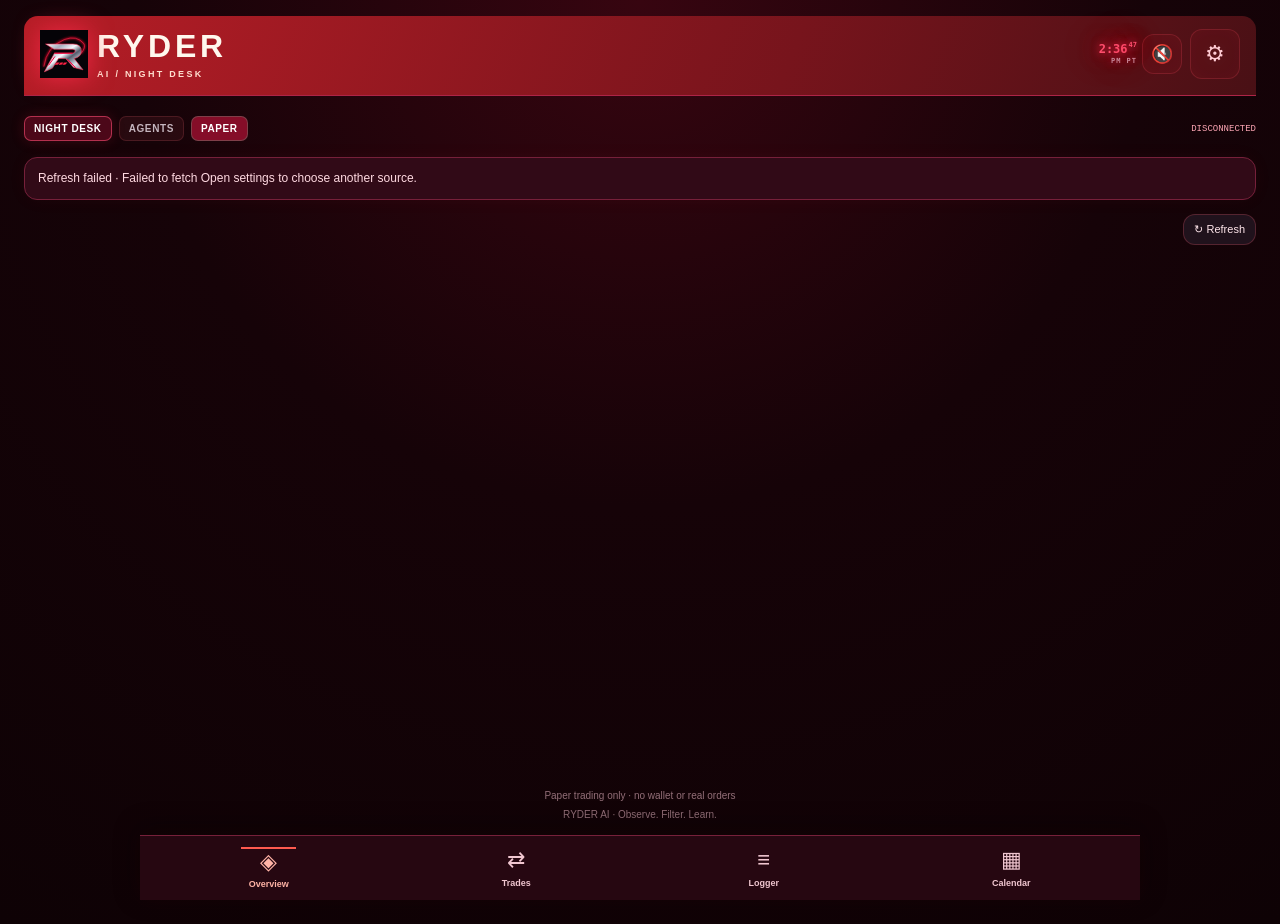
==== commit c4556524: "Load reference Overview while preserving existing tabs and scripts" ====
--- a/index.html
+++ b/index.html
@@ -1 +1 @@
-<!doctype html><html lang="en"><head><meta charset="utf-8"><meta name="viewport" content="width=device-width,initial-scale=1,viewport-fit=cover"><meta name="theme-color" content="#78051c"><meta name="apple-mobile-web-app-capable" content="yes"><meta name="apple-mobile-web-app-status-bar-style" content="default"><meta name="apple-mobile-web-app-title" content="RYDER AI"><meta name="description" content="Your RYDER AI paper trading desk."><link rel="manifest" href="manifest.webmanifest?v=10"><link rel="apple-touch-icon" href="/RYDER-AI/icon-192.png"><link rel="icon" href="ryder-r-emblem.svg?v=21"><link rel="stylesheet" href="style.css?v=32"><link rel="stylesheet" href="night-desk.css?v=8"><link rel="stylesheet" href="reference-desk.css?v=24"><title>RYDER AI · Night Desk</title></head><body><main><header><div class="brand"><img src="ryder-r-emblem.svg?v=21" alt="RYDER cyber rider helmet"><div>RYDER<span>AI / NIGHT DESK</span></div></div><button id="settings" aria-label="Open settings">⚙</button></header><div class="pills"><b class="dark">NIGHT DESK</b><b id="agent-count">AGENTS</b><b class="paper">PAPER</b><span id="sourceLabel">SNAPSHOT</span></div><div class="notice" id="notice" role="status">Loading your desk…</div><div class="toolbar"><span id="asof"></span><button id="refresh">↻ Refresh</button></div><div id="dashboard"></div><footer>Paper trading only · no wallet or real orders<br>RYDER AI · Observe. Filter. Learn.</footer><nav><a href="#balance" class="active">◈<span>Overview</span></a><a href="#trades">⇄<span>Trades</span></a><a href="#logs">≡<span>Logger</span></a><a href="#calendar">▦<span>Calendar</span></a></nav></main><dialog id="config"><form id="configForm"><div class="dialog-head"><h2>Your desk, connected.</h2><button type="button" id="close" aria-label="Close settings">✕</button></div><p>Use the included snapshot, import a JSON file, or connect a read-only RYDER feed.</p><label for="endpoint">JSON feed URL</label><input id="endpoint" type="url" placeholder="https://your-bot.example/data.json"><small>HTTPS JSON feed using the app kit schema. The server must allow this app’s origin (CORS). Use a public read-only feed; don’t enter keys or passwords.</small><button type="submit" class="primary">Connect feed</button><button type="button" id="snapshot">Use included snapshot</button><label class="filelabel">Import data.json<input id="import" type="file" accept=".json,application/json"></label><hr><h3>Add to your Home Screen</h3><p>Open this app in Safari, tap Share, then <strong>Add to Home Screen</strong>. Keep “Open as Web App” enabled if shown.</p><small>Connected feeds refresh every 45 seconds while the app is open. Imported files and the included snapshot do not update with the bot.</small><p id="configError" class="red" role="alert"></p></form></dialog><script src="app.js?v=15" defer></script><script src="calendar.js?v=8" defer></script><script src="mission.js?v=3" defer></script><script src="five.js?v=6" defer></script><script src="hub.js?v=3" defer></script><script src="decision-ops.js?v=1" defer></script><script src="intelligence.js?v=2" defer></script><script src="reference-desk.js?v=23" defer></script><script src="desk-insights.js?v=1" defer></script><script src="sleek.js?v=19" defer></script><script src="advisory-agents.js?v=2" defer></script></body></html>
+<!doctype html><html lang="en"><head><meta charset="utf-8"><meta name="viewport" content="width=device-width,initial-scale=1,viewport-fit=cover"><meta name="theme-color" content="#78051c"><meta name="apple-mobile-web-app-capable" content="yes"><meta name="apple-mobile-web-app-status-bar-style" content="default"><meta name="apple-mobile-web-app-title" content="RYDER AI"><meta name="description" content="Your RYDER AI paper trading desk."><link rel="manifest" href="manifest.webmanifest?v=10"><link rel="apple-touch-icon" href="/RYDER-AI/icon-192.png"><link rel="icon" href="ryder-r-emblem.svg?v=21"><link rel="stylesheet" href="style.css?v=32"><link rel="stylesheet" href="night-desk.css?v=8"><link rel="stylesheet" href="reference-desk.css?v=24"><title>RYDER AI · Night Desk</title><link rel="stylesheet" href="ryder-overview-v24.css?v=1"></head><body><main><header><div class="brand"><img src="ryder-r-emblem.svg?v=21" alt="RYDER cyber rider helmet"><div>RYDER<span>AI / NIGHT DESK</span></div></div><button id="settings" aria-label="Open settings">⚙</button></header><div class="pills"><b class="dark">NIGHT DESK</b><b id="agent-count">AGENTS</b><b class="paper">PAPER</b><span id="sourceLabel">SNAPSHOT</span></div><div class="notice" id="notice" role="status">Loading your desk…</div><div class="toolbar"><span id="asof"></span><button id="refresh">↻ Refresh</button></div><div id="dashboard"></div><footer>Paper trading only · no wallet or real orders<br>RYDER AI · Observe. Filter. Learn.</footer><nav><a href="#balance" class="active">◈<span>Overview</span></a><a href="#trades">⇄<span>Trades</span></a><a href="#logs">≡<span>Logger</span></a><a href="#calendar">▦<span>Calendar</span></a></nav></main><dialog id="config"><form id="configForm"><div class="dialog-head"><h2>Your desk, connected.</h2><button type="button" id="close" aria-label="Close settings">✕</button></div><p>Use the included snapshot, import a JSON file, or connect a read-only RYDER feed.</p><label for="endpoint">JSON feed URL</label><input id="endpoint" type="url" placeholder="https://your-bot.example/data.json"><small>HTTPS JSON feed using the app kit schema. The server must allow this app’s origin (CORS). Use a public read-only feed; don’t enter keys or passwords.</small><button type="submit" class="primary">Connect feed</button><button type="button" id="snapshot">Use included snapshot</button><label class="filelabel">Import data.json<input id="import" type="file" accept=".json,application/json"></label><hr><h3>Add to your Home Screen</h3><p>Open this app in Safari, tap Share, then <strong>Add to Home Screen</strong>. Keep “Open as Web App” enabled if shown.</p><small>Connected feeds refresh every 45 seconds while the app is open. Imported files and the included snapshot do not update with the bot.</small><p id="configError" class="red" role="alert"></p></form></dialog><script src="app.js?v=15" defer></script><script src="calendar.js?v=8" defer></script><script src="mission.js?v=3" defer></script><script src="five.js?v=6" defer></script><script src="hub.js?v=3" defer></script><script src="decision-ops.js?v=1" defer></script><script src="intelligence.js?v=2" defer></script><script src="reference-desk.js?v=23" defer></script><script src="desk-insights.js?v=1" defer></script><script src="sleek.js?v=19" defer></script><script src="advisory-agents.js?v=2" defer></script><script src="ryder-overview-v24.js?v=1" defer></script></body></html>
--- a/ryder-overview-v24.css
+++ b/ryder-overview-v24.css
@@ -0,0 +1,44 @@
+/* RYDER Night Desk screenshot target — overview-only, never changes other tabs */
+body.rv-reference-active{background:#080306!important;color:#f9f1f3}
+body.rv-reference-active main{max-width:1660px!important}
+body.rv-reference-active #dashboard>#rv-reference{display:block!important}
+body.rv-reference-active #dashboard>*:not(#rv-reference){display:none!important}
+#rv-reference{font-family:inherit;color:#f8eff2;line-height:1.4}
+#rv-reference *{box-sizing:border-box}
+#rv-reference .rv-top{display:flex;align-items:center;justify-content:space-between;gap:16px;margin:8px 0 14px}
+#rv-reference h1{font-size:clamp(24px,3vw,34px);margin:0;color:#fff}
+#rv-reference .rv-top p{color:#b9a6ad;margin:2px 0}
+#rv-reference .rv-fresh{color:#20dd74}#rv-reference .rv-stale{color:#ffbc63}
+#rv-reference .rv-kpis{display:grid;grid-template-columns:repeat(4,minmax(0,1fr));gap:12px;margin-bottom:12px}
+#rv-reference .rv-kpi,#rv-reference .rv-panel,#rv-reference .rv-footer{border:1px solid #b71b37;border-radius:12px;background:linear-gradient(130deg,#1a070e,#080609 70%);box-shadow:0 0 13px #b7183433,inset 0 0 12px #bb14300c}
+#rv-reference .rv-kpi{padding:11px 16px;min-width:0}
+#rv-reference .rv-kpi span{display:block;color:#a9a1a5;font-size:12px}
+#rv-reference .rv-kpi strong{display:block;font-size:clamp(17px,2.3vw,26px);color:#fff;overflow-wrap:anywhere}
+#rv-reference .rv-main{display:grid;grid-template-columns:minmax(0,2fr) minmax(310px,1fr);gap:12px}
+#rv-reference .rv-left{display:grid;grid-template-columns:minmax(0,1.75fr) minmax(230px,.85fr);gap:12px}
+#rv-reference .rv-right,#rv-reference .rv-market{display:flex;flex-direction:column;gap:12px;min-width:0}
+#rv-reference .rv-panel{padding:16px;min-width:0}
+#rv-reference .rv-panel h2{font-size:clamp(15px,1.5vw,19px);color:#fff;margin:0 0 13px;font-weight:800}
+#rv-reference .rv-chart{min-height:370px}
+#rv-reference .rv-chart svg{width:100%;height:250px;display:block;margin-top:14px}
+#rv-reference .rv-equity{font-size:clamp(23px,3vw,35px);font-weight:850}
+#rv-reference .rv-axis{display:flex;justify-content:space-between;font-size:10px;color:#ad9ba1;gap:5px}
+#rv-reference .rv-line,#rv-reference .rv-position,#rv-reference .rv-agent,#rv-reference .rv-log,#rv-reference .rv-decision{display:grid;align-items:center;gap:8px;padding:8px 0;border-bottom:1px solid #662033;font-size:12px}
+#rv-reference .rv-line{grid-template-columns:minmax(0,1fr) auto}
+#rv-reference .rv-line b{color:#21d87a}
+#rv-reference .rv-position{grid-template-columns:1fr 1fr 1fr 1fr}
+#rv-reference .rv-position>*{min-width:0;overflow-wrap:anywhere}
+#rv-reference .rv-muted{color:#a89ca1}
+#rv-reference .rv-agent{grid-template-columns:10px 65px minmax(0,1fr) auto}
+#rv-reference .rv-agent small{font-size:9px;color:#26d16f}
+#rv-reference .rv-dot{width:9px;height:9px;background:#13cb5a;border-radius:50%;box-shadow:0 0 8px #13cb5a}
+#rv-reference .rv-green{color:#16e777}#rv-reference .rv-red{color:#ff4e6a}
+#rv-reference .rv-bottom{display:grid;grid-template-columns:1.2fr 1fr 1fr;gap:12px;margin-top:12px}
+#rv-reference .rv-log{grid-template-columns:65px minmax(0,1fr)}
+#rv-reference .rv-log b{color:#ff5475}
+#rv-reference .rv-decision{grid-template-columns:1fr 65px 1.5fr}
+#rv-reference .rv-decision b{color:#24d977}
+#rv-reference .rv-empty{font-size:12px;color:#a89ca4;line-height:1.6}
+#rv-reference .rv-footer{margin-top:12px;padding:12px 16px;display:flex;justify-content:space-between;flex-wrap:wrap;gap:8px;font-size:11px;color:#bdb0b5}
+@media(max-width:1150px){#rv-reference .rv-main{grid-template-columns:1fr}#rv-reference .rv-right{display:grid;grid-template-columns:1fr 1fr}#rv-reference .rv-bottom{grid-template-columns:1fr 1fr}#rv-reference .rv-bottom>.rv-panel:last-child{grid-column:1/-1}}
+@media(max-width:720px){#rv-reference .rv-kpis{grid-template-columns:repeat(2,minmax(0,1fr))}#rv-reference .rv-left,#rv-reference .rv-right,#rv-reference .rv-bottom{display:grid;grid-template-columns:1fr}#rv-reference .rv-bottom>.rv-panel:last-child{grid-column:auto}#rv-reference .rv-chart{min-height:300px}#rv-reference .rv-chart svg{height:200px}#rv-reference .rv-top{align-items:flex-start;flex-direction:column}#rv-reference .rv-agent{grid-template-columns:10px 60px minmax(0,1fr)}#rv-reference .rv-agent small{grid-column:3}}
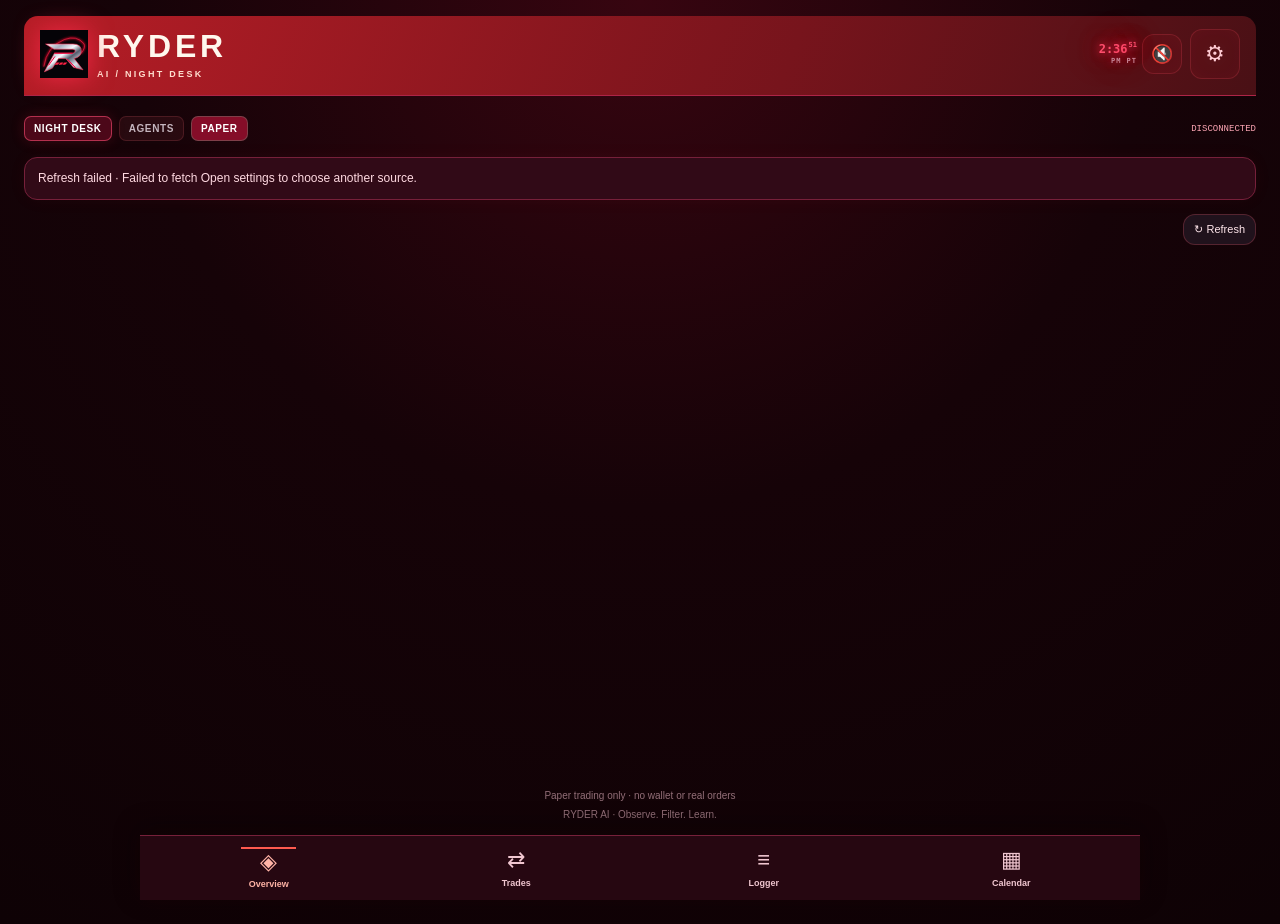
==== commit 33d2a855: "Bust iPhone cached Overview assets for blank-screen fix" ====
--- a/index.html
+++ b/index.html
@@ -1 +1 @@
-<!doctype html><html lang="en"><head><meta charset="utf-8"><meta name="viewport" content="width=device-width,initial-scale=1,viewport-fit=cover"><meta name="theme-color" content="#78051c"><meta name="apple-mobile-web-app-capable" content="yes"><meta name="apple-mobile-web-app-status-bar-style" content="default"><meta name="apple-mobile-web-app-title" content="RYDER AI"><meta name="description" content="Your RYDER AI paper trading desk."><link rel="manifest" href="manifest.webmanifest?v=10"><link rel="apple-touch-icon" href="/RYDER-AI/icon-192.png"><link rel="icon" href="ryder-r-emblem.svg?v=21"><link rel="stylesheet" href="style.css?v=32"><link rel="stylesheet" href="night-desk.css?v=8"><link rel="stylesheet" href="reference-desk.css?v=24"><title>RYDER AI · Night Desk</title><link rel="stylesheet" href="ryder-overview-v24.css?v=1"></head><body><main><header><div class="brand"><img src="ryder-r-emblem.svg?v=21" alt="RYDER cyber rider helmet"><div>RYDER<span>AI / NIGHT DESK</span></div></div><button id="settings" aria-label="Open settings">⚙</button></header><div class="pills"><b class="dark">NIGHT DESK</b><b id="agent-count">AGENTS</b><b class="paper">PAPER</b><span id="sourceLabel">SNAPSHOT</span></div><div class="notice" id="notice" role="status">Loading your desk…</div><div class="toolbar"><span id="asof"></span><button id="refresh">↻ Refresh</button></div><div id="dashboard"></div><footer>Paper trading only · no wallet or real orders<br>RYDER AI · Observe. Filter. Learn.</footer><nav><a href="#balance" class="active">◈<span>Overview</span></a><a href="#trades">⇄<span>Trades</span></a><a href="#logs">≡<span>Logger</span></a><a href="#calendar">▦<span>Calendar</span></a></nav></main><dialog id="config"><form id="configForm"><div class="dialog-head"><h2>Your desk, connected.</h2><button type="button" id="close" aria-label="Close settings">✕</button></div><p>Use the included snapshot, import a JSON file, or connect a read-only RYDER feed.</p><label for="endpoint">JSON feed URL</label><input id="endpoint" type="url" placeholder="https://your-bot.example/data.json"><small>HTTPS JSON feed using the app kit schema. The server must allow this app’s origin (CORS). Use a public read-only feed; don’t enter keys or passwords.</small><button type="submit" class="primary">Connect feed</button><button type="button" id="snapshot">Use included snapshot</button><label class="filelabel">Import data.json<input id="import" type="file" accept=".json,application/json"></label><hr><h3>Add to your Home Screen</h3><p>Open this app in Safari, tap Share, then <strong>Add to Home Screen</strong>. Keep “Open as Web App” enabled if shown.</p><small>Connected feeds refresh every 45 seconds while the app is open. Imported files and the included snapshot do not update with the bot.</small><p id="configError" class="red" role="alert"></p></form></dialog><script src="app.js?v=15" defer></script><script src="calendar.js?v=8" defer></script><script src="mission.js?v=3" defer></script><script src="five.js?v=6" defer></script><script src="hub.js?v=3" defer></script><script src="decision-ops.js?v=1" defer></script><script src="intelligence.js?v=2" defer></script><script src="reference-desk.js?v=23" defer></script><script src="desk-insights.js?v=1" defer></script><script src="sleek.js?v=19" defer></script><script src="advisory-agents.js?v=2" defer></script><script src="ryder-overview-v24.js?v=1" defer></script></body></html>
+<!doctype html><html lang="en"><head><meta charset="utf-8"><meta name="viewport" content="width=device-width,initial-scale=1,viewport-fit=cover"><meta name="theme-color" content="#78051c"><meta name="apple-mobile-web-app-capable" content="yes"><meta name="apple-mobile-web-app-status-bar-style" content="default"><meta name="apple-mobile-web-app-title" content="RYDER AI"><meta name="description" content="Your RYDER AI paper trading desk."><link rel="manifest" href="manifest.webmanifest?v=10"><link rel="apple-touch-icon" href="/RYDER-AI/icon-192.png"><link rel="icon" href="ryder-r-emblem.svg?v=21"><link rel="stylesheet" href="style.css?v=32"><link rel="stylesheet" href="night-desk.css?v=8"><link rel="stylesheet" href="reference-desk.css?v=24"><title>RYDER AI · Night Desk</title><link rel="stylesheet" href="ryder-overview-v24.css?v=25"></head><body><main><header><div class="brand"><img src="ryder-r-emblem.svg?v=21" alt="RYDER cyber rider helmet"><div>RYDER<span>AI / NIGHT DESK</span></div></div><button id="settings" aria-label="Open settings">⚙</button></header><div class="pills"><b class="dark">NIGHT DESK</b><b id="agent-count">AGENTS</b><b class="paper">PAPER</b><span id="sourceLabel">SNAPSHOT</span></div><div class="notice" id="notice" role="status">Loading your desk…</div><div class="toolbar"><span id="asof"></span><button id="refresh">↻ Refresh</button></div><div id="dashboard"></div><footer>Paper trading only · no wallet or real orders<br>RYDER AI · Observe. Filter. Learn.</footer><nav><a href="#balance" class="active">◈<span>Overview</span></a><a href="#trades">⇄<span>Trades</span></a><a href="#logs">≡<span>Logger</span></a><a href="#calendar">▦<span>Calendar</span></a></nav></main><dialog id="config"><form id="configForm"><div class="dialog-head"><h2>Your desk, connected.</h2><button type="button" id="close" aria-label="Close settings">✕</button></div><p>Use the included snapshot, import a JSON file, or connect a read-only RYDER feed.</p><label for="endpoint">JSON feed URL</label><input id="endpoint" type="url" placeholder="https://your-bot.example/data.json"><small>HTTPS JSON feed using the app kit schema. The server must allow this app’s origin (CORS). Use a public read-only feed; don’t enter keys or passwords.</small><button type="submit" class="primary">Connect feed</button><button type="button" id="snapshot">Use included snapshot</button><label class="filelabel">Import data.json<input id="import" type="file" accept=".json,application/json"></label><hr><h3>Add to your Home Screen</h3><p>Open this app in Safari, tap Share, then <strong>Add to Home Screen</strong>. Keep “Open as Web App” enabled if shown.</p><small>Connected feeds refresh every 45 seconds while the app is open. Imported files and the included snapshot do not update with the bot.</small><p id="configError" class="red" role="alert"></p></form></dialog><script src="app.js?v=15" defer></script><script src="calendar.js?v=8" defer></script><script src="mission.js?v=3" defer></script><script src="five.js?v=6" defer></script><script src="hub.js?v=3" defer></script><script src="decision-ops.js?v=1" defer></script><script src="intelligence.js?v=2" defer></script><script src="reference-desk.js?v=23" defer></script><script src="desk-insights.js?v=1" defer></script><script src="sleek.js?v=19" defer></script><script src="advisory-agents.js?v=2" defer></script><script src="ryder-overview-v24.js?v=25" defer></script></body></html>
--- a/ryder-overview-v24.css
+++ b/ryder-overview-v24.css
@@ -1,8 +1,8 @@
 /* RYDER Night Desk screenshot target — overview-only, never changes other tabs */
 body.rv-reference-active{background:#080306!important;color:#f9f1f3}
 body.rv-reference-active main{max-width:1660px!important}
-body.rv-reference-active #dashboard>#rv-reference{display:block!important}
-body.rv-reference-active #dashboard>*:not(#rv-reference){display:none!important}
+body.rv-reference-active #dashboard>#rv-reference.rv-ready:not([hidden]){display:block!important}
+body.rv-reference-active #dashboard:has(#rv-reference.rv-ready:not([hidden]))>*:not(#rv-reference){display:none!important}
 #rv-reference{font-family:inherit;color:#f8eff2;line-height:1.4}
 #rv-reference *{box-sizing:border-box}
 #rv-reference .rv-top{display:flex;align-items:center;justify-content:space-between;gap:16px;margin:8px 0 14px}
@@ -42,3 +42,7 @@
 #rv-reference .rv-footer{margin-top:12px;padding:12px 16px;display:flex;justify-content:space-between;flex-wrap:wrap;gap:8px;font-size:11px;color:#bdb0b5}
 @media(max-width:1150px){#rv-reference .rv-main{grid-template-columns:1fr}#rv-reference .rv-right{display:grid;grid-template-columns:1fr 1fr}#rv-reference .rv-bottom{grid-template-columns:1fr 1fr}#rv-reference .rv-bottom>.rv-panel:last-child{grid-column:1/-1}}
 @media(max-width:720px){#rv-reference .rv-kpis{grid-template-columns:repeat(2,minmax(0,1fr))}#rv-reference .rv-left,#rv-reference .rv-right,#rv-reference .rv-bottom{display:grid;grid-template-columns:1fr}#rv-reference .rv-bottom>.rv-panel:last-child{grid-column:auto}#rv-reference .rv-chart{min-height:300px}#rv-reference .rv-chart svg{height:200px}#rv-reference .rv-top{align-items:flex-start;flex-direction:column}#rv-reference .rv-agent{grid-template-columns:10px 60px minmax(0,1fr)}#rv-reference .rv-agent small{grid-column:3}}
+
+/* Fail-safe: when v24 has not rendered, show the preexisting Overview. */
+body.rv-reference-active #dashboard:not(:has(#rv-reference.rv-ready:not([hidden])))>#nd-reference{display:block!important}
+#rv-reference[hidden]{display:none!important}
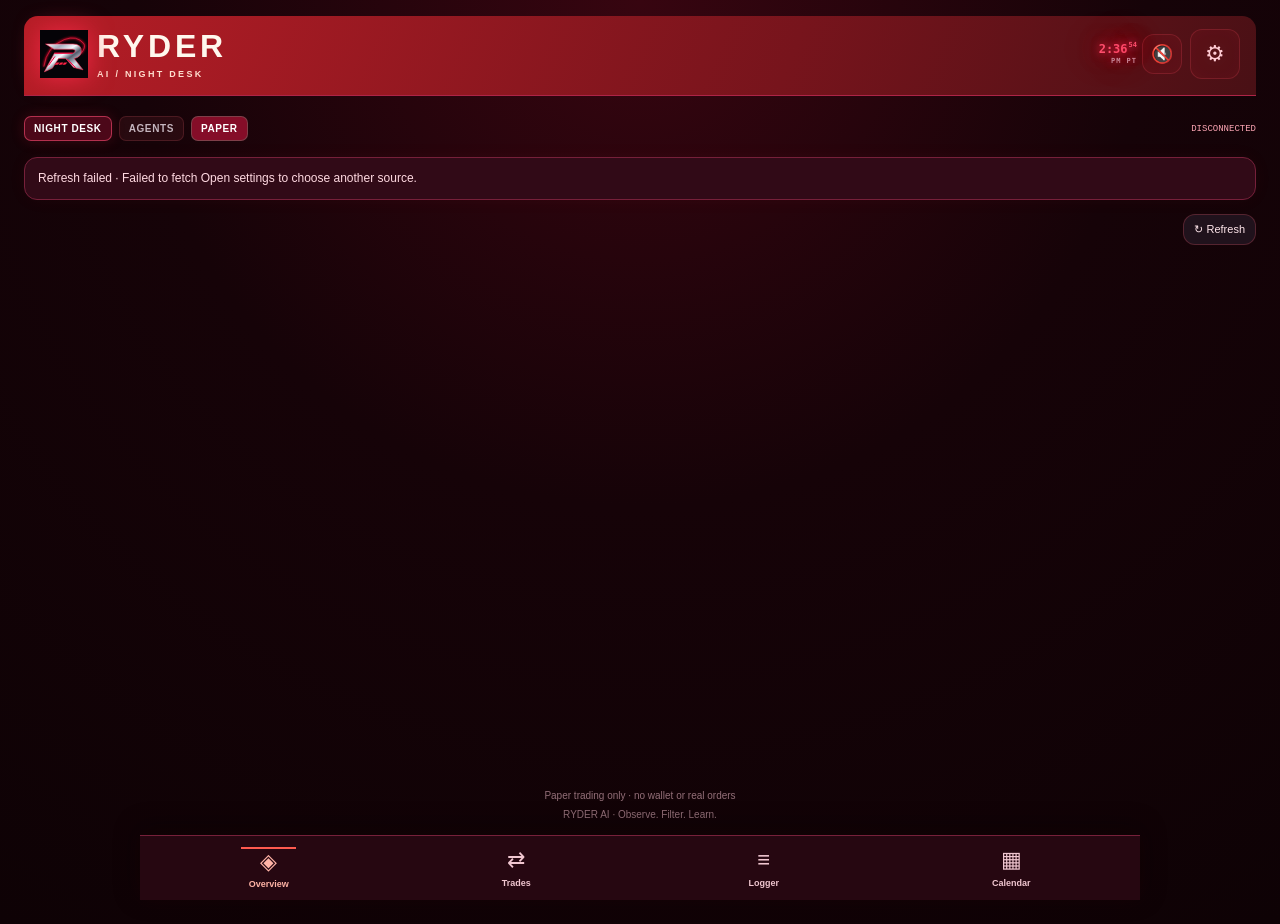
==== commit 4a80565d: "Load responsive Night Desk v26 layout refinements" ====
--- a/index.html
+++ b/index.html
@@ -1 +1 @@
-<!doctype html><html lang="en"><head><meta charset="utf-8"><meta name="viewport" content="width=device-width,initial-scale=1,viewport-fit=cover"><meta name="theme-color" content="#78051c"><meta name="apple-mobile-web-app-capable" content="yes"><meta name="apple-mobile-web-app-status-bar-style" content="default"><meta name="apple-mobile-web-app-title" content="RYDER AI"><meta name="description" content="Your RYDER AI paper trading desk."><link rel="manifest" href="manifest.webmanifest?v=10"><link rel="apple-touch-icon" href="/RYDER-AI/icon-192.png"><link rel="icon" href="ryder-r-emblem.svg?v=21"><link rel="stylesheet" href="style.css?v=32"><link rel="stylesheet" href="night-desk.css?v=8"><link rel="stylesheet" href="reference-desk.css?v=24"><title>RYDER AI · Night Desk</title><link rel="stylesheet" href="ryder-overview-v24.css?v=25"></head><body><main><header><div class="brand"><img src="ryder-r-emblem.svg?v=21" alt="RYDER cyber rider helmet"><div>RYDER<span>AI / NIGHT DESK</span></div></div><button id="settings" aria-label="Open settings">⚙</button></header><div class="pills"><b class="dark">NIGHT DESK</b><b id="agent-count">AGENTS</b><b class="paper">PAPER</b><span id="sourceLabel">SNAPSHOT</span></div><div class="notice" id="notice" role="status">Loading your desk…</div><div class="toolbar"><span id="asof"></span><button id="refresh">↻ Refresh</button></div><div id="dashboard"></div><footer>Paper trading only · no wallet or real orders<br>RYDER AI · Observe. Filter. Learn.</footer><nav><a href="#balance" class="active">◈<span>Overview</span></a><a href="#trades">⇄<span>Trades</span></a><a href="#logs">≡<span>Logger</span></a><a href="#calendar">▦<span>Calendar</span></a></nav></main><dialog id="config"><form id="configForm"><div class="dialog-head"><h2>Your desk, connected.</h2><button type="button" id="close" aria-label="Close settings">✕</button></div><p>Use the included snapshot, import a JSON file, or connect a read-only RYDER feed.</p><label for="endpoint">JSON feed URL</label><input id="endpoint" type="url" placeholder="https://your-bot.example/data.json"><small>HTTPS JSON feed using the app kit schema. The server must allow this app’s origin (CORS). Use a public read-only feed; don’t enter keys or passwords.</small><button type="submit" class="primary">Connect feed</button><button type="button" id="snapshot">Use included snapshot</button><label class="filelabel">Import data.json<input id="import" type="file" accept=".json,application/json"></label><hr><h3>Add to your Home Screen</h3><p>Open this app in Safari, tap Share, then <strong>Add to Home Screen</strong>. Keep “Open as Web App” enabled if shown.</p><small>Connected feeds refresh every 45 seconds while the app is open. Imported files and the included snapshot do not update with the bot.</small><p id="configError" class="red" role="alert"></p></form></dialog><script src="app.js?v=15" defer></script><script src="calendar.js?v=8" defer></script><script src="mission.js?v=3" defer></script><script src="five.js?v=6" defer></script><script src="hub.js?v=3" defer></script><script src="decision-ops.js?v=1" defer></script><script src="intelligence.js?v=2" defer></script><script src="reference-desk.js?v=23" defer></script><script src="desk-insights.js?v=1" defer></script><script src="sleek.js?v=19" defer></script><script src="advisory-agents.js?v=2" defer></script><script src="ryder-overview-v24.js?v=25" defer></script></body></html>
+<!doctype html><html lang="en"><head><meta charset="utf-8"><meta name="viewport" content="width=device-width,initial-scale=1,viewport-fit=cover"><meta name="theme-color" content="#78051c"><meta name="apple-mobile-web-app-capable" content="yes"><meta name="apple-mobile-web-app-status-bar-style" content="default"><meta name="apple-mobile-web-app-title" content="RYDER AI"><meta name="description" content="Your RYDER AI paper trading desk."><link rel="manifest" href="manifest.webmanifest?v=10"><link rel="apple-touch-icon" href="/RYDER-AI/icon-192.png"><link rel="icon" href="ryder-r-emblem.svg?v=21"><link rel="stylesheet" href="style.css?v=32"><link rel="stylesheet" href="night-desk.css?v=8"><link rel="stylesheet" href="reference-desk.css?v=24"><title>RYDER AI · Night Desk</title><link rel="stylesheet" href="ryder-overview-v24.css?v=25"><link rel="stylesheet" href="ryder-overview-v26.css?v=1"></head><body><main><header><div class="brand"><img src="ryder-r-emblem.svg?v=21" alt="RYDER cyber rider helmet"><div>RYDER<span>AI / NIGHT DESK</span></div></div><button id="settings" aria-label="Open settings">⚙</button></header><div class="pills"><b class="dark">NIGHT DESK</b><b id="agent-count">AGENTS</b><b class="paper">PAPER</b><span id="sourceLabel">SNAPSHOT</span></div><div class="notice" id="notice" role="status">Loading your desk…</div><div class="toolbar"><span id="asof"></span><button id="refresh">↻ Refresh</button></div><div id="dashboard"></div><footer>Paper trading only · no wallet or real orders<br>RYDER AI · Observe. Filter. Learn.</footer><nav><a href="#balance" class="active">◈<span>Overview</span></a><a href="#trades">⇄<span>Trades</span></a><a href="#logs">≡<span>Logger</span></a><a href="#calendar">▦<span>Calendar</span></a></nav></main><dialog id="config"><form id="configForm"><div class="dialog-head"><h2>Your desk, connected.</h2><button type="button" id="close" aria-label="Close settings">✕</button></div><p>Use the included snapshot, import a JSON file, or connect a read-only RYDER feed.</p><label for="endpoint">JSON feed URL</label><input id="endpoint" type="url" placeholder="https://your-bot.example/data.json"><small>HTTPS JSON feed using the app kit schema. The server must allow this app’s origin (CORS). Use a public read-only feed; don’t enter keys or passwords.</small><button type="submit" class="primary">Connect feed</button><button type="button" id="snapshot">Use included snapshot</button><label class="filelabel">Import data.json<input id="import" type="file" accept=".json,application/json"></label><hr><h3>Add to your Home Screen</h3><p>Open this app in Safari, tap Share, then <strong>Add to Home Screen</strong>. Keep “Open as Web App” enabled if shown.</p><small>Connected feeds refresh every 45 seconds while the app is open. Imported files and the included snapshot do not update with the bot.</small><p id="configError" class="red" role="alert"></p></form></dialog><script src="app.js?v=15" defer></script><script src="calendar.js?v=8" defer></script><script src="mission.js?v=3" defer></script><script src="five.js?v=6" defer></script><script src="hub.js?v=3" defer></script><script src="decision-ops.js?v=1" defer></script><script src="intelligence.js?v=2" defer></script><script src="reference-desk.js?v=23" defer></script><script src="desk-insights.js?v=1" defer></script><script src="sleek.js?v=19" defer></script><script src="advisory-agents.js?v=2" defer></script><script src="ryder-overview-v24.js?v=25" defer></script></body></html>
--- a/ryder-overview-v26.css
+++ b/ryder-overview-v26.css
@@ -0,0 +1,51 @@
+/* PR26: target screenshot proportions and iPhone safe-area repair. */
+body.rv-reference-active main{padding-top:max(16px,env(safe-area-inset-top))!important}
+body.rv-reference-active #dashboard{overflow:visible}
+body.rv-reference-active #rv-reference .rv-top{position:relative;z-index:1;min-height:58px}
+body.rv-reference-active #rv-reference .rv-main{grid-template-columns:minmax(0,2.08fr) minmax(310px,1fr);align-items:stretch}
+body.rv-reference-active #rv-reference .rv-left{grid-template-columns:minmax(0,1.85fr) minmax(220px,.85fr)}
+body.rv-reference-active #rv-reference .rv-chart{min-height:340px}
+body.rv-reference-active #rv-reference .rv-chart svg{height:250px}
+body.rv-reference-active #rv-reference .rv-panel{padding:14px}
+body.rv-reference-active #rv-reference .rv-bottom{grid-template-columns:1.15fr 1fr 1fr}
+body.rv-reference-active #rv-reference .rv-agent{grid-template-columns:10px 65px minmax(0,1fr) auto}
+body.rv-reference-active #rv-reference .rv-position{font-variant-numeric:tabular-nums}
+body.rv-reference-active #rv-reference .rv-kpi{min-height:74px}
+body.rv-reference-active #rv-reference .rv-fresh,body.rv-reference-active #rv-reference .rv-stale{font-size:12px;white-space:nowrap}
+@media(min-width:1200px){
+ body.rv-reference-active #rv-reference .rv-market .rv-panel{flex:1}
+ body.rv-reference-active #rv-reference .rv-right .rv-agents{flex:1}
+}
+@media(max-width:1199px){
+ body.rv-reference-active #rv-reference .rv-main{grid-template-columns:1fr}
+ body.rv-reference-active #rv-reference .rv-left{grid-template-columns:minmax(0,1.7fr) minmax(220px,.9fr)}
+ body.rv-reference-active #rv-reference .rv-right{display:grid;grid-template-columns:1fr 1fr}
+}
+@media(max-width:720px){
+ body.rv-reference-active main{padding-left:12px!important;padding-right:12px!important;padding-top:max(22px,env(safe-area-inset-top))!important}
+ body.rv-reference-active #rv-reference .rv-top{padding:4px 0;min-height:0;display:flex;flex-direction:row;align-items:center;flex-wrap:wrap;gap:6px}
+ body.rv-reference-active #rv-reference .rv-top h1{font-size:22px}
+ body.rv-reference-active #rv-reference .rv-top p{font-size:11px}
+ body.rv-reference-active #rv-reference .rv-fresh,body.rv-reference-active #rv-reference .rv-stale{font-size:10px;margin-left:auto}
+ body.rv-reference-active #rv-reference .rv-kpis{grid-template-columns:repeat(2,minmax(0,1fr));gap:8px}
+ body.rv-reference-active #rv-reference .rv-kpi{min-height:65px;padding:10px}
+ body.rv-reference-active #rv-reference .rv-kpi span{font-size:10px;letter-spacing:.2px}
+ body.rv-reference-active #rv-reference .rv-kpi strong{font-size:19px}
+ body.rv-reference-active #rv-reference .rv-main,
+ body.rv-reference-active #rv-reference .rv-left,
+ body.rv-reference-active #rv-reference .rv-right,
+ body.rv-reference-active #rv-reference .rv-bottom{display:grid;grid-template-columns:minmax(0,1fr);gap:9px}
+ body.rv-reference-active #rv-reference .rv-chart{min-height:0}
+ body.rv-reference-active #rv-reference .rv-chart svg{height:165px;margin-top:7px}
+ body.rv-reference-active #rv-reference .rv-panel{padding:12px}
+ body.rv-reference-active #rv-reference .rv-panel h2{font-size:16px;margin-bottom:7px}
+ body.rv-reference-active #rv-reference .rv-equity{font-size:25px}
+ body.rv-reference-active #rv-reference .rv-bottom{margin-top:9px}
+ body.rv-reference-active #rv-reference .rv-line,
+ body.rv-reference-active #rv-reference .rv-position,
+ body.rv-reference-active #rv-reference .rv-agent,
+ body.rv-reference-active #rv-reference .rv-log,
+ body.rv-reference-active #rv-reference .rv-decision{font-size:11px;padding:6px 0}
+ body.rv-reference-active #rv-reference .rv-axis{font-size:9px}
+ body.rv-reference-active #rv-reference .rv-footer{font-size:10px}
+}
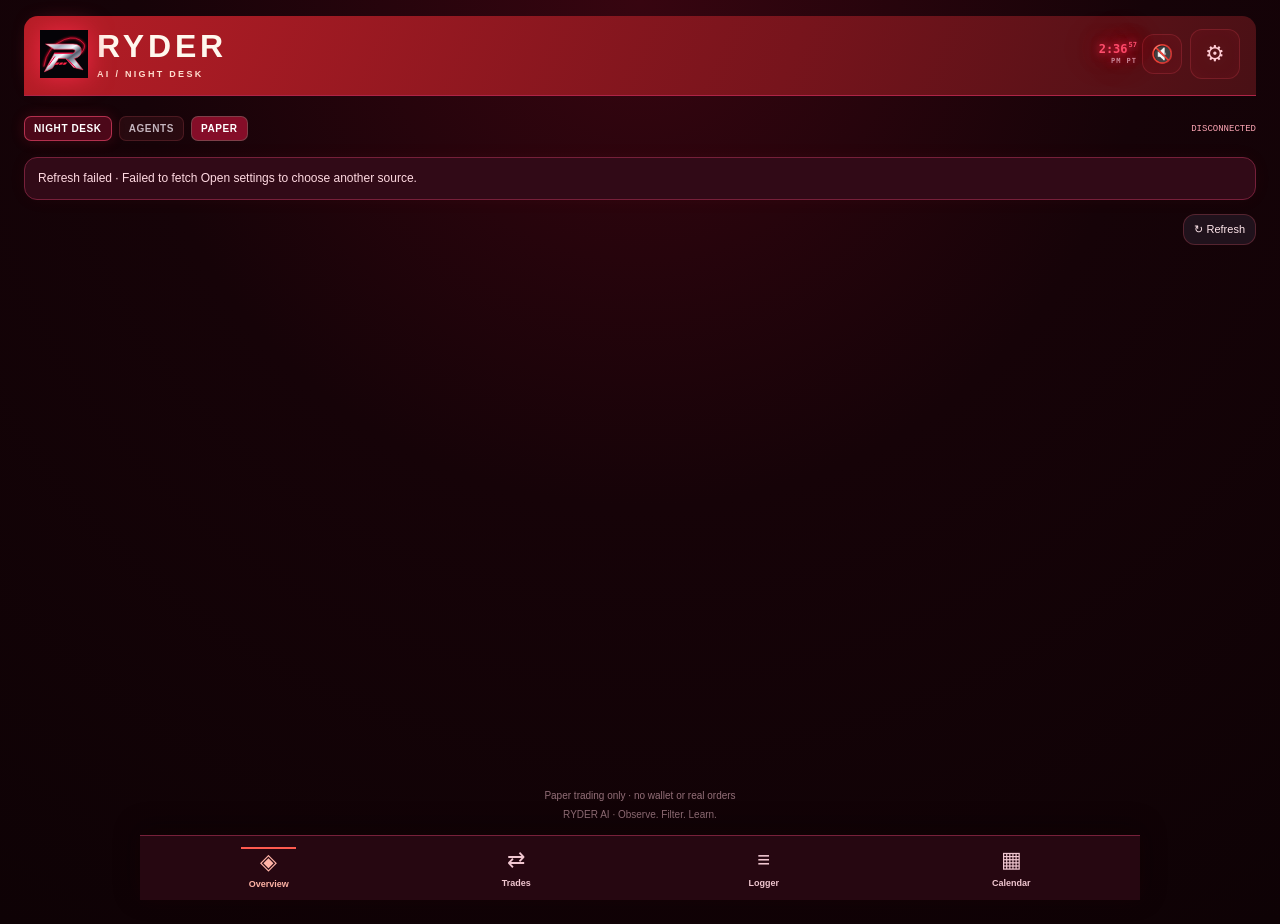
==== commit 73a6502c: "Enable Mac Night Desk reference layout refinements" ====
--- a/index.html
+++ b/index.html
@@ -1 +1 @@
-<!doctype html><html lang="en"><head><meta charset="utf-8"><meta name="viewport" content="width=device-width,initial-scale=1,viewport-fit=cover"><meta name="theme-color" content="#78051c"><meta name="apple-mobile-web-app-capable" content="yes"><meta name="apple-mobile-web-app-status-bar-style" content="default"><meta name="apple-mobile-web-app-title" content="RYDER AI"><meta name="description" content="Your RYDER AI paper trading desk."><link rel="manifest" href="manifest.webmanifest?v=10"><link rel="apple-touch-icon" href="/RYDER-AI/icon-192.png"><link rel="icon" href="ryder-r-emblem.svg?v=21"><link rel="stylesheet" href="style.css?v=32"><link rel="stylesheet" href="night-desk.css?v=8"><link rel="stylesheet" href="reference-desk.css?v=24"><title>RYDER AI · Night Desk</title><link rel="stylesheet" href="ryder-overview-v24.css?v=25"><link rel="stylesheet" href="ryder-overview-v26.css?v=1"></head><body><main><header><div class="brand"><img src="ryder-r-emblem.svg?v=21" alt="RYDER cyber rider helmet"><div>RYDER<span>AI / NIGHT DESK</span></div></div><button id="settings" aria-label="Open settings">⚙</button></header><div class="pills"><b class="dark">NIGHT DESK</b><b id="agent-count">AGENTS</b><b class="paper">PAPER</b><span id="sourceLabel">SNAPSHOT</span></div><div class="notice" id="notice" role="status">Loading your desk…</div><div class="toolbar"><span id="asof"></span><button id="refresh">↻ Refresh</button></div><div id="dashboard"></div><footer>Paper trading only · no wallet or real orders<br>RYDER AI · Observe. Filter. Learn.</footer><nav><a href="#balance" class="active">◈<span>Overview</span></a><a href="#trades">⇄<span>Trades</span></a><a href="#logs">≡<span>Logger</span></a><a href="#calendar">▦<span>Calendar</span></a></nav></main><dialog id="config"><form id="configForm"><div class="dialog-head"><h2>Your desk, connected.</h2><button type="button" id="close" aria-label="Close settings">✕</button></div><p>Use the included snapshot, import a JSON file, or connect a read-only RYDER feed.</p><label for="endpoint">JSON feed URL</label><input id="endpoint" type="url" placeholder="https://your-bot.example/data.json"><small>HTTPS JSON feed using the app kit schema. The server must allow this app’s origin (CORS). Use a public read-only feed; don’t enter keys or passwords.</small><button type="submit" class="primary">Connect feed</button><button type="button" id="snapshot">Use included snapshot</button><label class="filelabel">Import data.json<input id="import" type="file" accept=".json,application/json"></label><hr><h3>Add to your Home Screen</h3><p>Open this app in Safari, tap Share, then <strong>Add to Home Screen</strong>. Keep “Open as Web App” enabled if shown.</p><small>Connected feeds refresh every 45 seconds while the app is open. Imported files and the included snapshot do not update with the bot.</small><p id="configError" class="red" role="alert"></p></form></dialog><script src="app.js?v=15" defer></script><script src="calendar.js?v=8" defer></script><script src="mission.js?v=3" defer></script><script src="five.js?v=6" defer></script><script src="hub.js?v=3" defer></script><script src="decision-ops.js?v=1" defer></script><script src="intelligence.js?v=2" defer></script><script src="reference-desk.js?v=23" defer></script><script src="desk-insights.js?v=1" defer></script><script src="sleek.js?v=19" defer></script><script src="advisory-agents.js?v=2" defer></script><script src="ryder-overview-v24.js?v=25" defer></script></body></html>
+<!doctype html><html lang="en"><head><meta charset="utf-8"><meta name="viewport" content="width=device-width,initial-scale=1,viewport-fit=cover"><meta name="theme-color" content="#78051c"><meta name="apple-mobile-web-app-capable" content="yes"><meta name="apple-mobile-web-app-status-bar-style" content="default"><meta name="apple-mobile-web-app-title" content="RYDER AI"><meta name="description" content="Your RYDER AI paper trading desk."><link rel="manifest" href="manifest.webmanifest?v=10"><link rel="apple-touch-icon" href="/RYDER-AI/icon-192.png"><link rel="icon" href="ryder-r-emblem.svg?v=21"><link rel="stylesheet" href="style.css?v=32"><link rel="stylesheet" href="night-desk.css?v=8"><link rel="stylesheet" href="reference-desk.css?v=24"><title>RYDER AI · Night Desk</title><link rel="stylesheet" href="ryder-overview-v24.css?v=25"><link rel="stylesheet" href="ryder-overview-v26.css?v=1"><link rel="stylesheet" href="ryder-mac-night-desk-v27.css?v=1"></head><body><main><header><div class="brand"><img src="ryder-r-emblem.svg?v=21" alt="RYDER cyber rider helmet"><div>RYDER<span>AI / NIGHT DESK</span></div></div><button id="settings" aria-label="Open settings">⚙</button></header><div class="pills"><b class="dark">NIGHT DESK</b><b id="agent-count">AGENTS</b><b class="paper">PAPER</b><span id="sourceLabel">SNAPSHOT</span></div><div class="notice" id="notice" role="status">Loading your desk…</div><div class="toolbar"><span id="asof"></span><button id="refresh">↻ Refresh</button></div><div id="dashboard"></div><footer>Paper trading only · no wallet or real orders<br>RYDER AI · Observe. Filter. Learn.</footer><nav><a href="#balance" class="active">◈<span>Overview</span></a><a href="#trades">⇄<span>Trades</span></a><a href="#logs">≡<span>Logger</span></a><a href="#calendar">▦<span>Calendar</span></a></nav></main><dialog id="config"><form id="configForm"><div class="dialog-head"><h2>Your desk, connected.</h2><button type="button" id="close" aria-label="Close settings">✕</button></div><p>Use the included snapshot, import a JSON file, or connect a read-only RYDER feed.</p><label for="endpoint">JSON feed URL</label><input id="endpoint" type="url" placeholder="https://your-bot.example/data.json"><small>HTTPS JSON feed using the app kit schema. The server must allow this app’s origin (CORS). Use a public read-only feed; don’t enter keys or passwords.</small><button type="submit" class="primary">Connect feed</button><button type="button" id="snapshot">Use included snapshot</button><label class="filelabel">Import data.json<input id="import" type="file" accept=".json,application/json"></label><hr><h3>Add to your Home Screen</h3><p>Open this app in Safari, tap Share, then <strong>Add to Home Screen</strong>. Keep “Open as Web App” enabled if shown.</p><small>Connected feeds refresh every 45 seconds while the app is open. Imported files and the included snapshot do not update with the bot.</small><p id="configError" class="red" role="alert"></p></form></dialog><script src="app.js?v=15" defer></script><script src="calendar.js?v=8" defer></script><script src="mission.js?v=3" defer></script><script src="five.js?v=6" defer></script><script src="hub.js?v=3" defer></script><script src="decision-ops.js?v=1" defer></script><script src="intelligence.js?v=2" defer></script><script src="reference-desk.js?v=23" defer></script><script src="desk-insights.js?v=1" defer></script><script src="sleek.js?v=19" defer></script><script src="advisory-agents.js?v=2" defer></script><script src="ryder-overview-v24.js?v=25" defer></script></body></html>
--- a/ryder-mac-night-desk-v27.css
+++ b/ryder-mac-night-desk-v27.css
@@ -0,0 +1,31 @@
+/* Mac Night Desk: preserve real snapshot data and current working mobile layout. */
+@media(min-width:1200px){
+ body.rv-reference-active main{max-width:1800px!important;padding:12px 18px 36px!important}
+ body.rv-reference-active main>header{min-height:76px!important;padding:9px 14px!important}
+ body.rv-reference-active main>nav{margin:5px 0 10px!important}
+ body.rv-reference-active #rv-reference .rv-top{min-height:64px;margin:3px 0 10px;padding:7px 12px;border:1px solid #a91b39;border-radius:12px;background:linear-gradient(105deg,#1b0710,#090609)}
+ body.rv-reference-active #rv-reference .rv-top h1{font-size:28px;line-height:1.1}
+ body.rv-reference-active #rv-reference .rv-top p{font-size:12px}
+ body.rv-reference-active #rv-reference .rv-kpis{gap:10px;margin-bottom:10px}
+ body.rv-reference-active #rv-reference .rv-kpi{min-height:60px;padding:9px 13px}
+ body.rv-reference-active #rv-reference .rv-kpi strong{font-size:clamp(17px,1.7vw,25px)}
+ body.rv-reference-active #rv-reference .rv-main{grid-template-columns:minmax(0,2.08fr) minmax(320px,.99fr);gap:10px}
+ body.rv-reference-active #rv-reference .rv-left{grid-template-columns:minmax(0,1.88fr) minmax(240px,.88fr);gap:10px}
+ body.rv-reference-active #rv-reference .rv-right,body.rv-reference-active #rv-reference .rv-market{gap:10px}
+ body.rv-reference-active #rv-reference .rv-panel{padding:12px;border-radius:10px}
+ body.rv-reference-active #rv-reference .rv-panel h2{font-size:16px;margin-bottom:9px}
+ body.rv-reference-active #rv-reference .rv-chart{min-height:340px}
+ body.rv-reference-active #rv-reference .rv-chart svg{height:250px;margin-top:9px}
+ body.rv-reference-active #rv-reference .rv-equity{font-size:29px}
+ body.rv-reference-active #rv-reference .rv-bottom{gap:10px;margin-top:10px;grid-template-columns:1.15fr 1fr 1fr}
+ body.rv-reference-active #rv-reference .rv-bottom .rv-panel{min-height:170px}
+ body.rv-reference-active #rv-reference .rv-agent{padding:6px 0;grid-template-columns:10px 65px minmax(0,1fr) auto}
+ body.rv-reference-active #rv-reference .rv-position,body.rv-reference-active #rv-reference .rv-log,body.rv-reference-active #rv-reference .rv-decision{padding:6px 0}
+ body.rv-reference-active #rv-reference .rv-footer{margin-top:10px;padding:10px 12px}
+}
+@media(min-width:1200px) and (max-width:1380px){
+ body.rv-reference-active #rv-reference .rv-main{grid-template-columns:minmax(0,1.9fr) minmax(290px,.9fr)}
+ body.rv-reference-active #rv-reference .rv-left{grid-template-columns:minmax(0,1.5fr) minmax(205px,.9fr)}
+ body.rv-reference-active #rv-reference .rv-agent{grid-template-columns:9px 54px minmax(0,1fr)}
+ body.rv-reference-active #rv-reference .rv-agent small{grid-column:3}
+}
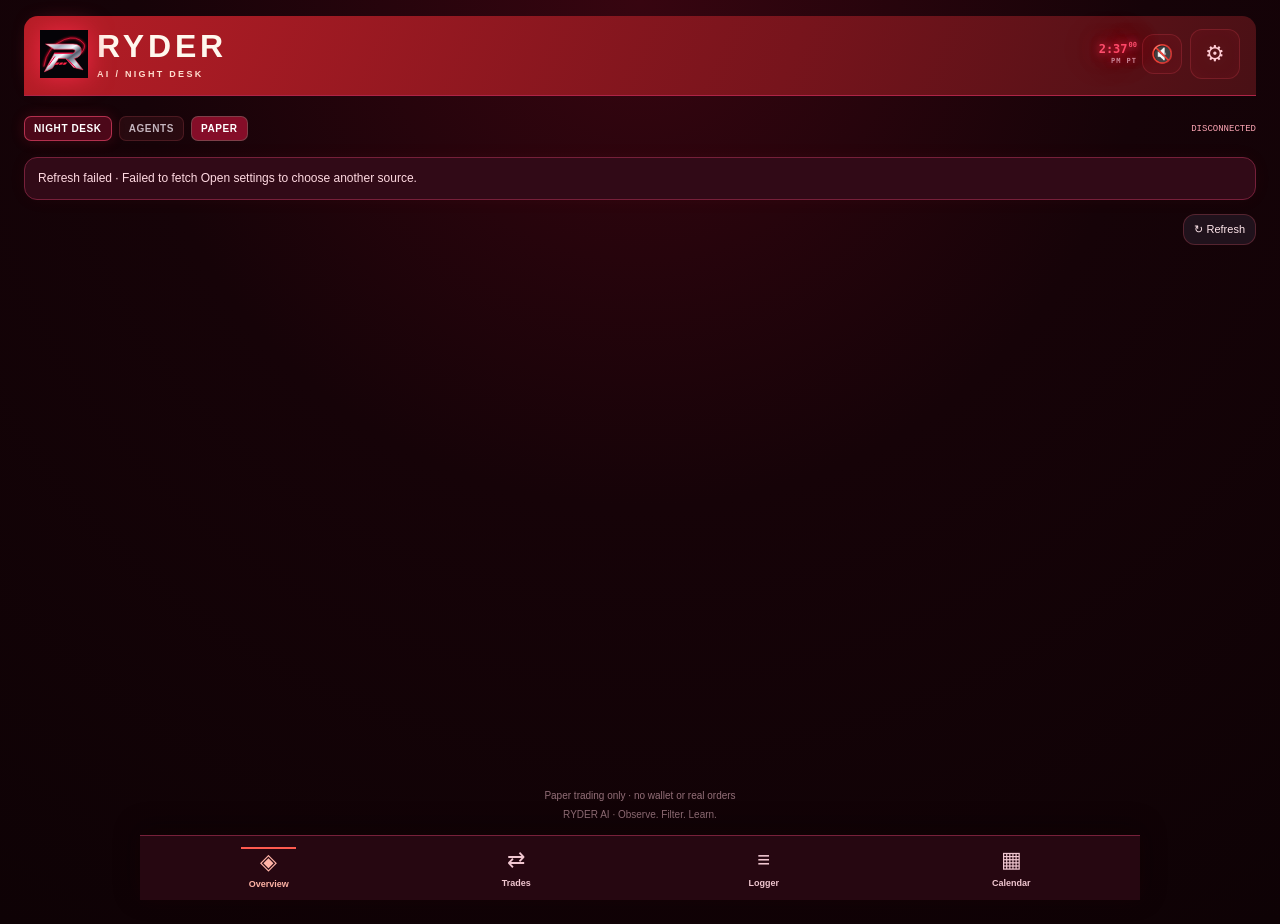
==== commit fac8acfa: "Bust cached scripts so Mac and iPhone receive new live snapshot bridge" ====
--- a/index.html
+++ b/index.html
@@ -1 +1 @@
-<!doctype html><html lang="en"><head><meta charset="utf-8"><meta name="viewport" content="width=device-width,initial-scale=1,viewport-fit=cover"><meta name="theme-color" content="#78051c"><meta name="apple-mobile-web-app-capable" content="yes"><meta name="apple-mobile-web-app-status-bar-style" content="default"><meta name="apple-mobile-web-app-title" content="RYDER AI"><meta name="description" content="Your RYDER AI paper trading desk."><link rel="manifest" href="manifest.webmanifest?v=10"><link rel="apple-touch-icon" href="/RYDER-AI/icon-192.png"><link rel="icon" href="ryder-r-emblem.svg?v=21"><link rel="stylesheet" href="style.css?v=32"><link rel="stylesheet" href="night-desk.css?v=8"><link rel="stylesheet" href="reference-desk.css?v=24"><title>RYDER AI · Night Desk</title><link rel="stylesheet" href="ryder-overview-v24.css?v=25"><link rel="stylesheet" href="ryder-overview-v26.css?v=1"><link rel="stylesheet" href="ryder-mac-night-desk-v27.css?v=1"></head><body><main><header><div class="brand"><img src="ryder-r-emblem.svg?v=21" alt="RYDER cyber rider helmet"><div>RYDER<span>AI / NIGHT DESK</span></div></div><button id="settings" aria-label="Open settings">⚙</button></header><div class="pills"><b class="dark">NIGHT DESK</b><b id="agent-count">AGENTS</b><b class="paper">PAPER</b><span id="sourceLabel">SNAPSHOT</span></div><div class="notice" id="notice" role="status">Loading your desk…</div><div class="toolbar"><span id="asof"></span><button id="refresh">↻ Refresh</button></div><div id="dashboard"></div><footer>Paper trading only · no wallet or real orders<br>RYDER AI · Observe. Filter. Learn.</footer><nav><a href="#balance" class="active">◈<span>Overview</span></a><a href="#trades">⇄<span>Trades</span></a><a href="#logs">≡<span>Logger</span></a><a href="#calendar">▦<span>Calendar</span></a></nav></main><dialog id="config"><form id="configForm"><div class="dialog-head"><h2>Your desk, connected.</h2><button type="button" id="close" aria-label="Close settings">✕</button></div><p>Use the included snapshot, import a JSON file, or connect a read-only RYDER feed.</p><label for="endpoint">JSON feed URL</label><input id="endpoint" type="url" placeholder="https://your-bot.example/data.json"><small>HTTPS JSON feed using the app kit schema. The server must allow this app’s origin (CORS). Use a public read-only feed; don’t enter keys or passwords.</small><button type="submit" class="primary">Connect feed</button><button type="button" id="snapshot">Use included snapshot</button><label class="filelabel">Import data.json<input id="import" type="file" accept=".json,application/json"></label><hr><h3>Add to your Home Screen</h3><p>Open this app in Safari, tap Share, then <strong>Add to Home Screen</strong>. Keep “Open as Web App” enabled if shown.</p><small>Connected feeds refresh every 45 seconds while the app is open. Imported files and the included snapshot do not update with the bot.</small><p id="configError" class="red" role="alert"></p></form></dialog><script src="app.js?v=15" defer></script><script src="calendar.js?v=8" defer></script><script src="mission.js?v=3" defer></script><script src="five.js?v=6" defer></script><script src="hub.js?v=3" defer></script><script src="decision-ops.js?v=1" defer></script><script src="intelligence.js?v=2" defer></script><script src="reference-desk.js?v=23" defer></script><script src="desk-insights.js?v=1" defer></script><script src="sleek.js?v=19" defer></script><script src="advisory-agents.js?v=2" defer></script><script src="ryder-overview-v24.js?v=25" defer></script></body></html>
+<!doctype html><html lang="en"><head><meta charset="utf-8"><meta name="viewport" content="width=device-width,initial-scale=1,viewport-fit=cover"><meta name="theme-color" content="#78051c"><meta name="apple-mobile-web-app-capable" content="yes"><meta name="apple-mobile-web-app-status-bar-style" content="default"><meta name="apple-mobile-web-app-title" content="RYDER AI"><meta name="description" content="Your RYDER AI paper trading desk."><link rel="manifest" href="manifest.webmanifest?v=10"><link rel="apple-touch-icon" href="/RYDER-AI/icon-192.png"><link rel="icon" href="ryder-r-emblem.svg?v=21"><link rel="stylesheet" href="style.css?v=32"><link rel="stylesheet" href="night-desk.css?v=8"><link rel="stylesheet" href="reference-desk.css?v=24"><title>RYDER AI · Night Desk</title><link rel="stylesheet" href="ryder-overview-v24.css?v=25"><link rel="stylesheet" href="ryder-overview-v26.css?v=1"></head><body><main><header><div class="brand"><img src="ryder-r-emblem.svg?v=21" alt="RYDER cyber rider helmet"><div>RYDER<span>AI / NIGHT DESK</span></div></div><button id="settings" aria-label="Open settings">⚙</button></header><div class="pills"><b class="dark">NIGHT DESK</b><b id="agent-count">AGENTS</b><b class="paper">PAPER</b><span id="sourceLabel">SNAPSHOT</span></div><div class="notice" id="notice" role="status">Loading your desk…</div><div class="toolbar"><span id="asof"></span><button id="refresh">↻ Refresh</button></div><div id="dashboard"></div><footer>Paper trading only · no wallet or real orders<br>RYDER AI · Observe. Filter. Learn.</footer><nav><a href="#balance" class="active">◈<span>Overview</span></a><a href="#trades">⇄<span>Trades</span></a><a href="#logs">≡<span>Logger</span></a><a href="#calendar">▦<span>Calendar</span></a></nav></main><dialog id="config"><form id="configForm"><div class="dialog-head"><h2>Your desk, connected.</h2><button type="button" id="close" aria-label="Close settings">✕</button></div><p>Use the included snapshot, import a JSON file, or connect a read-only RYDER feed.</p><label for="endpoint">JSON feed URL</label><input id="endpoint" type="url" placeholder="https://your-bot.example/data.json"><small>HTTPS JSON feed using the app kit schema. The server must allow this app’s origin (CORS). Use a public read-only feed; don’t enter keys or passwords.</small><button type="submit" class="primary">Connect feed</button><button type="button" id="snapshot">Use included snapshot</button><label class="filelabel">Import data.json<input id="import" type="file" accept=".json,application/json"></label><hr><h3>Add to your Home Screen</h3><p>Open this app in Safari, tap Share, then <strong>Add to Home Screen</strong>. Keep “Open as Web App” enabled if shown.</p><small>Connected feeds refresh every 45 seconds while the app is open. Imported files and the included snapshot do not update with the bot.</small><p id="configError" class="red" role="alert"></p></form></dialog><script src="app.js?v=30" defer></script><script src="calendar.js?v=8" defer></script><script src="mission.js?v=3" defer></script><script src="five.js?v=6" defer></script><script src="hub.js?v=3" defer></script><script src="decision-ops.js?v=1" defer></script><script src="intelligence.js?v=2" defer></script><script src="reference-desk.js?v=23" defer></script><script src="desk-insights.js?v=1" defer></script><script src="sleek.js?v=19" defer></script><script src="advisory-agents.js?v=2" defer></script><script src="ryder-overview-v24.js?v=30" defer></script></body></html>
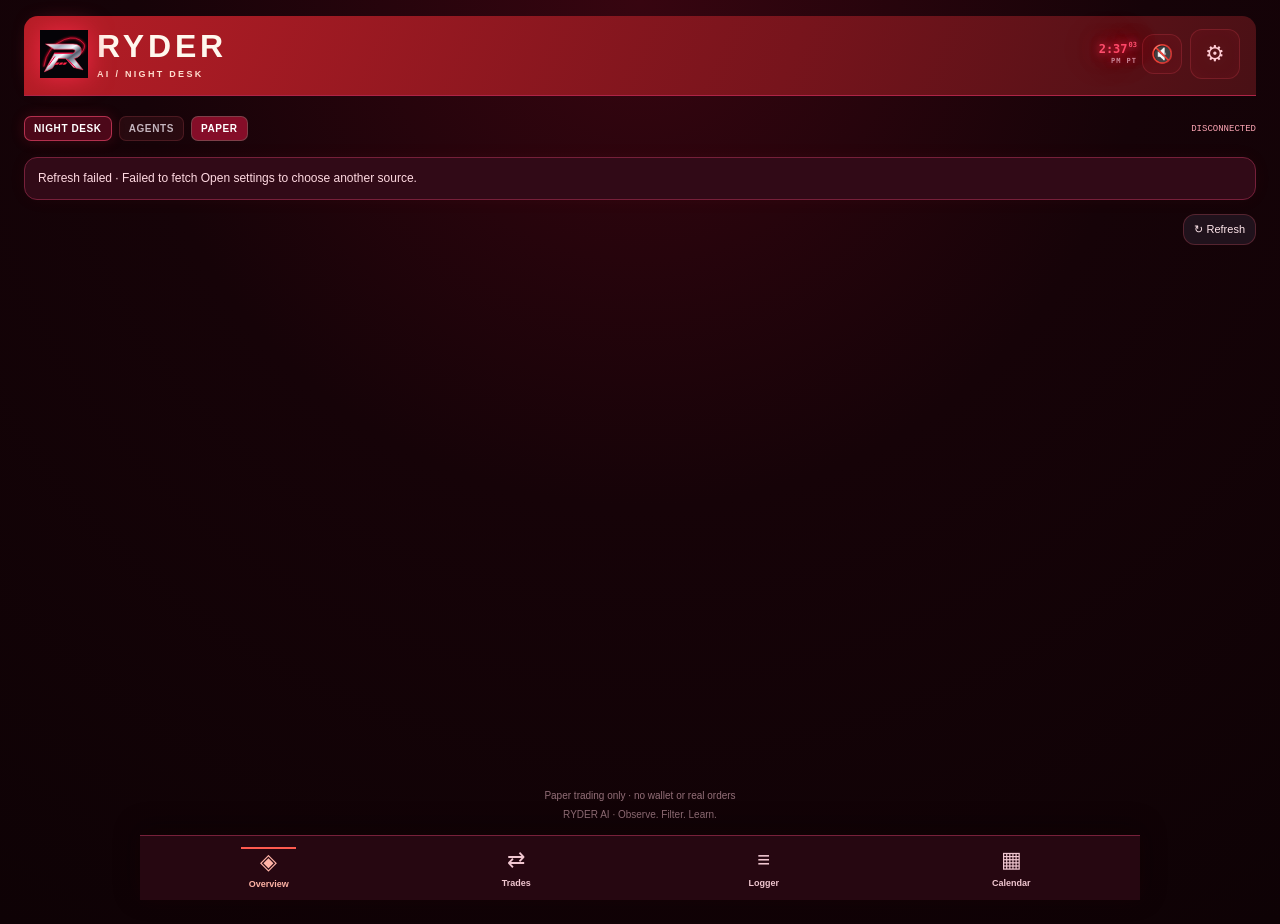
==== commit 2f8cf83d: "Refresh Night Desk agent-status script on iPhone and Mac" ====
--- a/index.html
+++ b/index.html
@@ -1 +1 @@
-<!doctype html><html lang="en"><head><meta charset="utf-8"><meta name="viewport" content="width=device-width,initial-scale=1,viewport-fit=cover"><meta name="theme-color" content="#78051c"><meta name="apple-mobile-web-app-capable" content="yes"><meta name="apple-mobile-web-app-status-bar-style" content="default"><meta name="apple-mobile-web-app-title" content="RYDER AI"><meta name="description" content="Your RYDER AI paper trading desk."><link rel="manifest" href="manifest.webmanifest?v=10"><link rel="apple-touch-icon" href="/RYDER-AI/icon-192.png"><link rel="icon" href="ryder-r-emblem.svg?v=21"><link rel="stylesheet" href="style.css?v=32"><link rel="stylesheet" href="night-desk.css?v=8"><link rel="stylesheet" href="reference-desk.css?v=24"><title>RYDER AI · Night Desk</title><link rel="stylesheet" href="ryder-overview-v24.css?v=25"><link rel="stylesheet" href="ryder-overview-v26.css?v=1"></head><body><main><header><div class="brand"><img src="ryder-r-emblem.svg?v=21" alt="RYDER cyber rider helmet"><div>RYDER<span>AI / NIGHT DESK</span></div></div><button id="settings" aria-label="Open settings">⚙</button></header><div class="pills"><b class="dark">NIGHT DESK</b><b id="agent-count">AGENTS</b><b class="paper">PAPER</b><span id="sourceLabel">SNAPSHOT</span></div><div class="notice" id="notice" role="status">Loading your desk…</div><div class="toolbar"><span id="asof"></span><button id="refresh">↻ Refresh</button></div><div id="dashboard"></div><footer>Paper trading only · no wallet or real orders<br>RYDER AI · Observe. Filter. Learn.</footer><nav><a href="#balance" class="active">◈<span>Overview</span></a><a href="#trades">⇄<span>Trades</span></a><a href="#logs">≡<span>Logger</span></a><a href="#calendar">▦<span>Calendar</span></a></nav></main><dialog id="config"><form id="configForm"><div class="dialog-head"><h2>Your desk, connected.</h2><button type="button" id="close" aria-label="Close settings">✕</button></div><p>Use the included snapshot, import a JSON file, or connect a read-only RYDER feed.</p><label for="endpoint">JSON feed URL</label><input id="endpoint" type="url" placeholder="https://your-bot.example/data.json"><small>HTTPS JSON feed using the app kit schema. The server must allow this app’s origin (CORS). Use a public read-only feed; don’t enter keys or passwords.</small><button type="submit" class="primary">Connect feed</button><button type="button" id="snapshot">Use included snapshot</button><label class="filelabel">Import data.json<input id="import" type="file" accept=".json,application/json"></label><hr><h3>Add to your Home Screen</h3><p>Open this app in Safari, tap Share, then <strong>Add to Home Screen</strong>. Keep “Open as Web App” enabled if shown.</p><small>Connected feeds refresh every 45 seconds while the app is open. Imported files and the included snapshot do not update with the bot.</small><p id="configError" class="red" role="alert"></p></form></dialog><script src="app.js?v=30" defer></script><script src="calendar.js?v=8" defer></script><script src="mission.js?v=3" defer></script><script src="five.js?v=6" defer></script><script src="hub.js?v=3" defer></script><script src="decision-ops.js?v=1" defer></script><script src="intelligence.js?v=2" defer></script><script src="reference-desk.js?v=23" defer></script><script src="desk-insights.js?v=1" defer></script><script src="sleek.js?v=19" defer></script><script src="advisory-agents.js?v=2" defer></script><script src="ryder-overview-v24.js?v=30" defer></script></body></html>
+<!doctype html><html lang="en"><head><meta charset="utf-8"><meta name="viewport" content="width=device-width,initial-scale=1,viewport-fit=cover"><meta name="theme-color" content="#78051c"><meta name="apple-mobile-web-app-capable" content="yes"><meta name="apple-mobile-web-app-status-bar-style" content="default"><meta name="apple-mobile-web-app-title" content="RYDER AI"><meta name="description" content="Your RYDER AI paper trading desk."><link rel="manifest" href="manifest.webmanifest?v=10"><link rel="apple-touch-icon" href="/RYDER-AI/icon-192.png"><link rel="icon" href="ryder-r-emblem.svg?v=21"><link rel="stylesheet" href="style.css?v=32"><link rel="stylesheet" href="night-desk.css?v=8"><link rel="stylesheet" href="reference-desk.css?v=24"><title>RYDER AI · Night Desk</title><link rel="stylesheet" href="ryder-overview-v24.css?v=25"><link rel="stylesheet" href="ryder-overview-v26.css?v=1"></head><body><main><header><div class="brand"><img src="ryder-r-emblem.svg?v=21" alt="RYDER cyber rider helmet"><div>RYDER<span>AI / NIGHT DESK</span></div></div><button id="settings" aria-label="Open settings">⚙</button></header><div class="pills"><b class="dark">NIGHT DESK</b><b id="agent-count">AGENTS</b><b class="paper">PAPER</b><span id="sourceLabel">SNAPSHOT</span></div><div class="notice" id="notice" role="status">Loading your desk…</div><div class="toolbar"><span id="asof"></span><button id="refresh">↻ Refresh</button></div><div id="dashboard"></div><footer>Paper trading only · no wallet or real orders<br>RYDER AI · Observe. Filter. Learn.</footer><nav><a href="#balance" class="active">◈<span>Overview</span></a><a href="#trades">⇄<span>Trades</span></a><a href="#logs">≡<span>Logger</span></a><a href="#calendar">▦<span>Calendar</span></a></nav></main><dialog id="config"><form id="configForm"><div class="dialog-head"><h2>Your desk, connected.</h2><button type="button" id="close" aria-label="Close settings">✕</button></div><p>Use the included snapshot, import a JSON file, or connect a read-only RYDER feed.</p><label for="endpoint">JSON feed URL</label><input id="endpoint" type="url" placeholder="https://your-bot.example/data.json"><small>HTTPS JSON feed using the app kit schema. The server must allow this app’s origin (CORS). Use a public read-only feed; don’t enter keys or passwords.</small><button type="submit" class="primary">Connect feed</button><button type="button" id="snapshot">Use included snapshot</button><label class="filelabel">Import data.json<input id="import" type="file" accept=".json,application/json"></label><hr><h3>Add to your Home Screen</h3><p>Open this app in Safari, tap Share, then <strong>Add to Home Screen</strong>. Keep “Open as Web App” enabled if shown.</p><small>Connected feeds refresh every 45 seconds while the app is open. Imported files and the included snapshot do not update with the bot.</small><p id="configError" class="red" role="alert"></p></form></dialog><script src="app.js?v=30" defer></script><script src="calendar.js?v=8" defer></script><script src="mission.js?v=3" defer></script><script src="five.js?v=6" defer></script><script src="hub.js?v=3" defer></script><script src="decision-ops.js?v=1" defer></script><script src="intelligence.js?v=2" defer></script><script src="reference-desk.js?v=23" defer></script><script src="desk-insights.js?v=1" defer></script><script src="sleek.js?v=19" defer></script><script src="advisory-agents.js?v=2" defer></script><script src="ryder-overview-v24.js?v=32" defer></script></body></html>
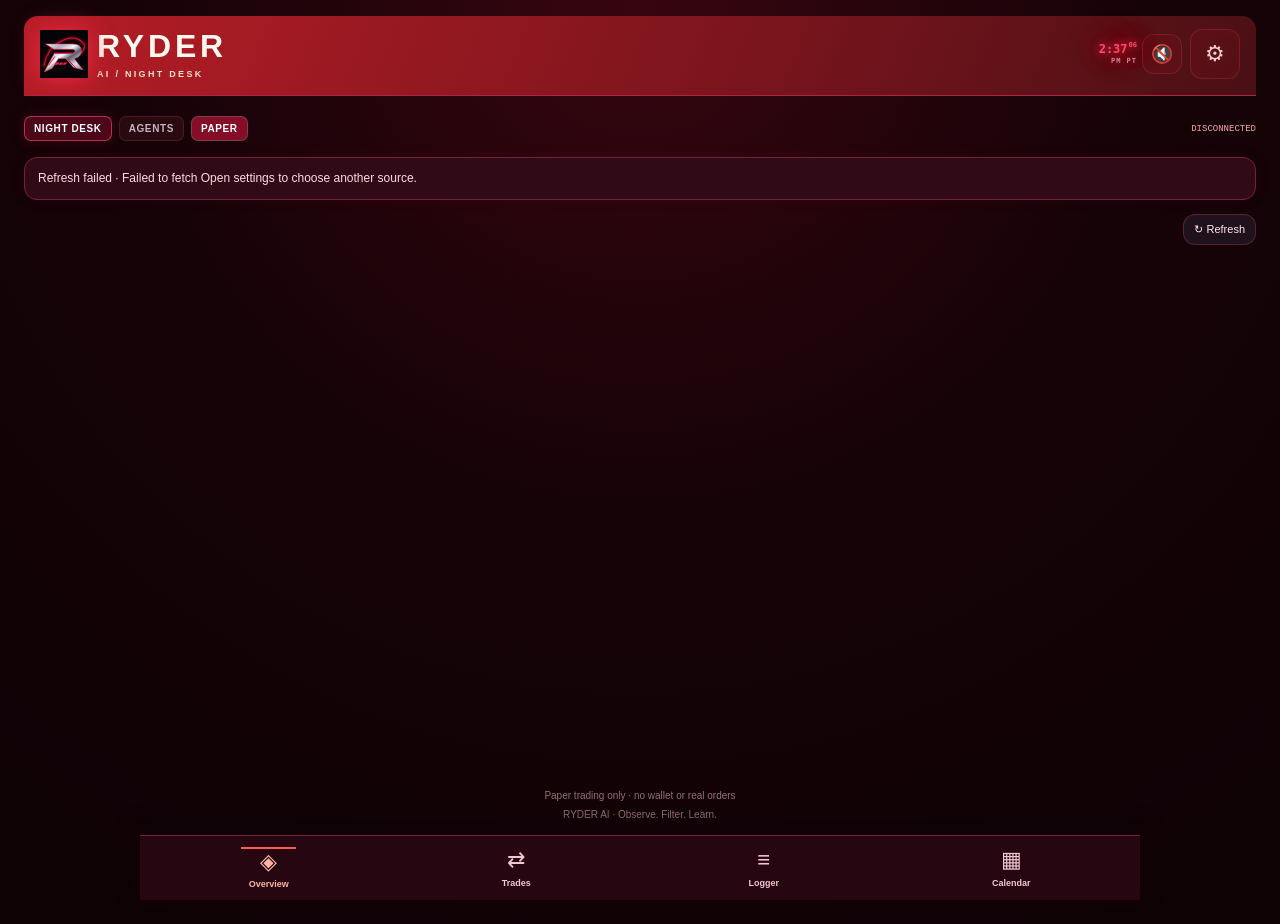
==== commit 368a502d: "Refresh iPhone and Mac Night Desk coordination script" ====
--- a/index.html
+++ b/index.html
@@ -1 +1 @@
-<!doctype html><html lang="en"><head><meta charset="utf-8"><meta name="viewport" content="width=device-width,initial-scale=1,viewport-fit=cover"><meta name="theme-color" content="#78051c"><meta name="apple-mobile-web-app-capable" content="yes"><meta name="apple-mobile-web-app-status-bar-style" content="default"><meta name="apple-mobile-web-app-title" content="RYDER AI"><meta name="description" content="Your RYDER AI paper trading desk."><link rel="manifest" href="manifest.webmanifest?v=10"><link rel="apple-touch-icon" href="/RYDER-AI/icon-192.png"><link rel="icon" href="ryder-r-emblem.svg?v=21"><link rel="stylesheet" href="style.css?v=32"><link rel="stylesheet" href="night-desk.css?v=8"><link rel="stylesheet" href="reference-desk.css?v=24"><title>RYDER AI · Night Desk</title><link rel="stylesheet" href="ryder-overview-v24.css?v=25"><link rel="stylesheet" href="ryder-overview-v26.css?v=1"></head><body><main><header><div class="brand"><img src="ryder-r-emblem.svg?v=21" alt="RYDER cyber rider helmet"><div>RYDER<span>AI / NIGHT DESK</span></div></div><button id="settings" aria-label="Open settings">⚙</button></header><div class="pills"><b class="dark">NIGHT DESK</b><b id="agent-count">AGENTS</b><b class="paper">PAPER</b><span id="sourceLabel">SNAPSHOT</span></div><div class="notice" id="notice" role="status">Loading your desk…</div><div class="toolbar"><span id="asof"></span><button id="refresh">↻ Refresh</button></div><div id="dashboard"></div><footer>Paper trading only · no wallet or real orders<br>RYDER AI · Observe. Filter. Learn.</footer><nav><a href="#balance" class="active">◈<span>Overview</span></a><a href="#trades">⇄<span>Trades</span></a><a href="#logs">≡<span>Logger</span></a><a href="#calendar">▦<span>Calendar</span></a></nav></main><dialog id="config"><form id="configForm"><div class="dialog-head"><h2>Your desk, connected.</h2><button type="button" id="close" aria-label="Close settings">✕</button></div><p>Use the included snapshot, import a JSON file, or connect a read-only RYDER feed.</p><label for="endpoint">JSON feed URL</label><input id="endpoint" type="url" placeholder="https://your-bot.example/data.json"><small>HTTPS JSON feed using the app kit schema. The server must allow this app’s origin (CORS). Use a public read-only feed; don’t enter keys or passwords.</small><button type="submit" class="primary">Connect feed</button><button type="button" id="snapshot">Use included snapshot</button><label class="filelabel">Import data.json<input id="import" type="file" accept=".json,application/json"></label><hr><h3>Add to your Home Screen</h3><p>Open this app in Safari, tap Share, then <strong>Add to Home Screen</strong>. Keep “Open as Web App” enabled if shown.</p><small>Connected feeds refresh every 45 seconds while the app is open. Imported files and the included snapshot do not update with the bot.</small><p id="configError" class="red" role="alert"></p></form></dialog><script src="app.js?v=30" defer></script><script src="calendar.js?v=8" defer></script><script src="mission.js?v=3" defer></script><script src="five.js?v=6" defer></script><script src="hub.js?v=3" defer></script><script src="decision-ops.js?v=1" defer></script><script src="intelligence.js?v=2" defer></script><script src="reference-desk.js?v=23" defer></script><script src="desk-insights.js?v=1" defer></script><script src="sleek.js?v=19" defer></script><script src="advisory-agents.js?v=2" defer></script><script src="ryder-overview-v24.js?v=32" defer></script></body></html>
+<!doctype html><html lang="en"><head><meta charset="utf-8"><meta name="viewport" content="width=device-width,initial-scale=1,viewport-fit=cover"><meta name="theme-color" content="#78051c"><meta name="apple-mobile-web-app-capable" content="yes"><meta name="apple-mobile-web-app-status-bar-style" content="default"><meta name="apple-mobile-web-app-title" content="RYDER AI"><meta name="description" content="Your RYDER AI paper trading desk."><link rel="manifest" href="manifest.webmanifest?v=10"><link rel="apple-touch-icon" href="/RYDER-AI/icon-192.png"><link rel="icon" href="ryder-r-emblem.svg?v=21"><link rel="stylesheet" href="style.css?v=32"><link rel="stylesheet" href="night-desk.css?v=8"><link rel="stylesheet" href="reference-desk.css?v=24"><title>RYDER AI · Night Desk</title><link rel="stylesheet" href="ryder-overview-v24.css?v=25"><link rel="stylesheet" href="ryder-overview-v26.css?v=1"></head><body><main><header><div class="brand"><img src="ryder-r-emblem.svg?v=21" alt="RYDER cyber rider helmet"><div>RYDER<span>AI / NIGHT DESK</span></div></div><button id="settings" aria-label="Open settings">⚙</button></header><div class="pills"><b class="dark">NIGHT DESK</b><b id="agent-count">AGENTS</b><b class="paper">PAPER</b><span id="sourceLabel">SNAPSHOT</span></div><div class="notice" id="notice" role="status">Loading your desk…</div><div class="toolbar"><span id="asof"></span><button id="refresh">↻ Refresh</button></div><div id="dashboard"></div><footer>Paper trading only · no wallet or real orders<br>RYDER AI · Observe. Filter. Learn.</footer><nav><a href="#balance" class="active">◈<span>Overview</span></a><a href="#trades">⇄<span>Trades</span></a><a href="#logs">≡<span>Logger</span></a><a href="#calendar">▦<span>Calendar</span></a></nav></main><dialog id="config"><form id="configForm"><div class="dialog-head"><h2>Your desk, connected.</h2><button type="button" id="close" aria-label="Close settings">✕</button></div><p>Use the included snapshot, import a JSON file, or connect a read-only RYDER feed.</p><label for="endpoint">JSON feed URL</label><input id="endpoint" type="url" placeholder="https://your-bot.example/data.json"><small>HTTPS JSON feed using the app kit schema. The server must allow this app’s origin (CORS). Use a public read-only feed; don’t enter keys or passwords.</small><button type="submit" class="primary">Connect feed</button><button type="button" id="snapshot">Use included snapshot</button><label class="filelabel">Import data.json<input id="import" type="file" accept=".json,application/json"></label><hr><h3>Add to your Home Screen</h3><p>Open this app in Safari, tap Share, then <strong>Add to Home Screen</strong>. Keep “Open as Web App” enabled if shown.</p><small>Connected feeds refresh every 45 seconds while the app is open. Imported files and the included snapshot do not update with the bot.</small><p id="configError" class="red" role="alert"></p></form></dialog><script src="app.js?v=30" defer></script><script src="calendar.js?v=8" defer></script><script src="mission.js?v=3" defer></script><script src="five.js?v=6" defer></script><script src="hub.js?v=3" defer></script><script src="decision-ops.js?v=1" defer></script><script src="intelligence.js?v=2" defer></script><script src="reference-desk.js?v=23" defer></script><script src="desk-insights.js?v=1" defer></script><script src="sleek.js?v=19" defer></script><script src="advisory-agents.js?v=2" defer></script><script src="ryder-overview-v24.js?v=36" defer></script></body></html>
